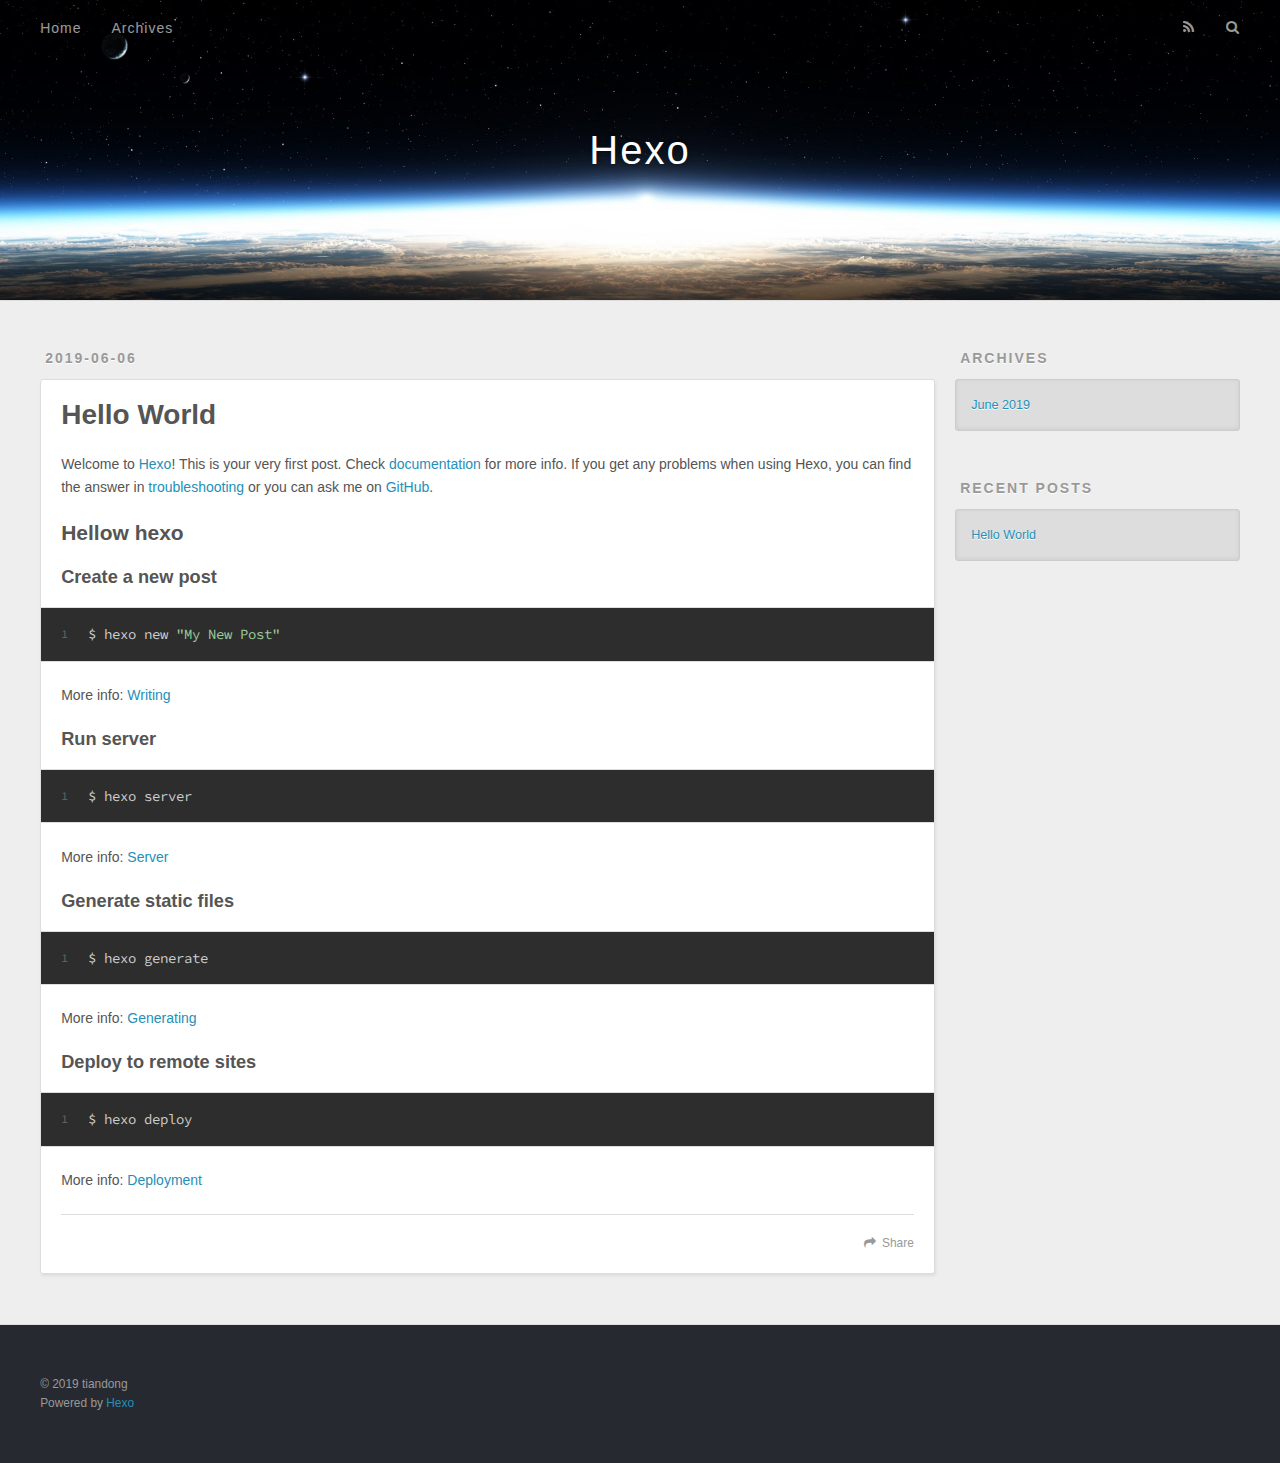
==== index.html @ dce9d704 "Site updated: 2019-06-06 22:19:41" ====
<!DOCTYPE html>
<html>
<head><meta name="generator" content="Hexo 3.8.0">
  <meta charset="utf-8">
  

  
  <title>Hexo</title>
  <meta name="viewport" content="width=device-width, initial-scale=1, maximum-scale=1">
  <meta property="og:type" content="website">
<meta property="og:title" content="Hexo">
<meta property="og:url" content="https://tiandongli.gitub.io/index.html">
<meta property="og:site_name" content="Hexo">
<meta property="og:locale" content="default">
<meta name="twitter:card" content="summary">
<meta name="twitter:title" content="Hexo">
  
    <link rel="alternate" href="/atom.xml" title="Hexo" type="application/atom+xml">
  
  
    <link rel="icon" href="/favicon.png">
  
  
    <link href="//fonts.googleapis.com/css?family=Source+Code+Pro" rel="stylesheet" type="text/css">
  
  <link rel="stylesheet" href="/css/style.css">
</head>
</html>
<body>
  <div id="container">
    <div id="wrap">
      <header id="header">
  <div id="banner"></div>
  <div id="header-outer" class="outer">
    <div id="header-title" class="inner">
      <h1 id="logo-wrap">
        <a href="/" id="logo">Hexo</a>
      </h1>
      
    </div>
    <div id="header-inner" class="inner">
      <nav id="main-nav">
        <a id="main-nav-toggle" class="nav-icon"></a>
        
          <a class="main-nav-link" href="/">Home</a>
        
          <a class="main-nav-link" href="/archives">Archives</a>
        
      </nav>
      <nav id="sub-nav">
        
          <a id="nav-rss-link" class="nav-icon" href="/atom.xml" title="RSS Feed"></a>
        
        <a id="nav-search-btn" class="nav-icon" title="Search"></a>
      </nav>
      <div id="search-form-wrap">
        <form action="//google.com/search" method="get" accept-charset="UTF-8" class="search-form"><input type="search" name="q" class="search-form-input" placeholder="Search"><button type="submit" class="search-form-submit">&#xF002;</button><input type="hidden" name="sitesearch" value="https://tiandongli.gitub.io"></form>
      </div>
    </div>
  </div>
</header>
      <div class="outer">
        <section id="main">
  
    <article id="post-hello-world" class="article article-type-post" itemscope itemprop="blogPost">
  <div class="article-meta">
    <a href="/2019/06/06/hello-world/" class="article-date">
  <time datetime="2019-06-06T13:51:13.384Z" itemprop="datePublished">2019-06-06</time>
</a>
    
  </div>
  <div class="article-inner">
    
    
      <header class="article-header">
        
  
    <h1 itemprop="name">
      <a class="article-title" href="/2019/06/06/hello-world/">Hello World</a>
    </h1>
  

      </header>
    
    <div class="article-entry" itemprop="articleBody">
      
        <p>Welcome to <a href="https://hexo.io/" target="_blank" rel="noopener">Hexo</a>! This is your very first post. Check <a href="https://hexo.io/docs/" target="_blank" rel="noopener">documentation</a> for more info. If you get any problems when using Hexo, you can find the answer in <a href="https://hexo.io/docs/troubleshooting.html" target="_blank" rel="noopener">troubleshooting</a> or you can ask me on <a href="https://github.com/hexojs/hexo/issues" target="_blank" rel="noopener">GitHub</a>.</p>
<h2 id="Hellow-hexo"><a href="#Hellow-hexo" class="headerlink" title="Hellow hexo"></a>Hellow hexo</h2><h3 id="Create-a-new-post"><a href="#Create-a-new-post" class="headerlink" title="Create a new post"></a>Create a new post</h3><figure class="highlight bash"><table><tr><td class="gutter"><pre><span class="line">1</span><br></pre></td><td class="code"><pre><span class="line">$ hexo new <span class="string">"My New Post"</span></span><br></pre></td></tr></table></figure>

<p>More info: <a href="https://hexo.io/docs/writing.html" target="_blank" rel="noopener">Writing</a></p>
<h3 id="Run-server"><a href="#Run-server" class="headerlink" title="Run server"></a>Run server</h3><figure class="highlight bash"><table><tr><td class="gutter"><pre><span class="line">1</span><br></pre></td><td class="code"><pre><span class="line">$ hexo server</span><br></pre></td></tr></table></figure>

<p>More info: <a href="https://hexo.io/docs/server.html" target="_blank" rel="noopener">Server</a></p>
<h3 id="Generate-static-files"><a href="#Generate-static-files" class="headerlink" title="Generate static files"></a>Generate static files</h3><figure class="highlight bash"><table><tr><td class="gutter"><pre><span class="line">1</span><br></pre></td><td class="code"><pre><span class="line">$ hexo generate</span><br></pre></td></tr></table></figure>

<p>More info: <a href="https://hexo.io/docs/generating.html" target="_blank" rel="noopener">Generating</a></p>
<h3 id="Deploy-to-remote-sites"><a href="#Deploy-to-remote-sites" class="headerlink" title="Deploy to remote sites"></a>Deploy to remote sites</h3><figure class="highlight bash"><table><tr><td class="gutter"><pre><span class="line">1</span><br></pre></td><td class="code"><pre><span class="line">$ hexo deploy</span><br></pre></td></tr></table></figure>

<p>More info: <a href="https://hexo.io/docs/deployment.html" target="_blank" rel="noopener">Deployment</a></p>

      
    </div>
    <footer class="article-footer">
      <a data-url="https://tiandongli.gitub.io/2019/06/06/hello-world/" data-id="cjwkq15wk0000v09ovdqvfz5e" class="article-share-link">Share</a>
      
      
    </footer>
  </div>
  
</article>


  


</section>
        
          <aside id="sidebar">
  
    

  
    

  
    
  
    
  <div class="widget-wrap">
    <h3 class="widget-title">Archives</h3>
    <div class="widget">
      <ul class="archive-list"><li class="archive-list-item"><a class="archive-list-link" href="/archives/2019/06/">June 2019</a></li></ul>
    </div>
  </div>


  
    
  <div class="widget-wrap">
    <h3 class="widget-title">Recent Posts</h3>
    <div class="widget">
      <ul>
        
          <li>
            <a href="/2019/06/06/hello-world/">Hello World</a>
          </li>
        
      </ul>
    </div>
  </div>

  
</aside>
        
      </div>
      <footer id="footer">
  
  <div class="outer">
    <div id="footer-info" class="inner">
      &copy; 2019 tiandong<br>
      Powered by <a href="http://hexo.io/" target="_blank">Hexo</a>
    </div>
  </div>
</footer>
    </div>
    <nav id="mobile-nav">
  
    <a href="/" class="mobile-nav-link">Home</a>
  
    <a href="/archives" class="mobile-nav-link">Archives</a>
  
</nav>
    

<script src="//ajax.googleapis.com/ajax/libs/jquery/2.0.3/jquery.min.js"></script>


  <link rel="stylesheet" href="/fancybox/jquery.fancybox.css">
  <script src="/fancybox/jquery.fancybox.pack.js"></script>


<script src="/js/script.js"></script>



  </div>
</body>
</html>
---- css/style.css ----
body {
  width: 100%;
}
body:before,
body:after {
  content: "";
  display: table;
}
body:after {
  clear: both;
}
html,
body,
div,
span,
applet,
object,
iframe,
h1,
h2,
h3,
h4,
h5,
h6,
p,
blockquote,
pre,
a,
abbr,
acronym,
address,
big,
cite,
code,
del,
dfn,
em,
img,
ins,
kbd,
q,
s,
samp,
small,
strike,
strong,
sub,
sup,
tt,
var,
dl,
dt,
dd,
ol,
ul,
li,
fieldset,
form,
label,
legend,
table,
caption,
tbody,
tfoot,
thead,
tr,
th,
td {
  margin: 0;
  padding: 0;
  border: 0;
  outline: 0;
  font-weight: inherit;
  font-style: inherit;
  font-family: inherit;
  font-size: 100%;
  vertical-align: baseline;
}
body {
  line-height: 1;
  color: #000;
  background: #fff;
}
ol,
ul {
  list-style: none;
}
table {
  border-collapse: separate;
  border-spacing: 0;
  vertical-align: middle;
}
caption,
th,
td {
  text-align: left;
  font-weight: normal;
  vertical-align: middle;
}
a img {
  border: none;
}
input,
button {
  margin: 0;
  padding: 0;
}
input::-moz-focus-inner,
button::-moz-focus-inner {
  border: 0;
  padding: 0;
}
@font-face {
  font-family: FontAwesome;
  font-style: normal;
  font-weight: normal;
  src: url("fonts/fontawesome-webfont.eot?v=#4.0.3");
  src: url("fonts/fontawesome-webfont.eot?#iefix&v=#4.0.3") format("embedded-opentype"), url("fonts/fontawesome-webfont.woff?v=#4.0.3") format("woff"), url("fonts/fontawesome-webfont.ttf?v=#4.0.3") format("truetype"), url("fonts/fontawesome-webfont.svg#fontawesomeregular?v=#4.0.3") format("svg");
}
html,
body,
#container {
  height: 100%;
}
body {
  background: #eee;
  font: 14px -apple-system, BlinkMacSystemFont, "Segoe UI", "Roboto", "Oxygen", "Ubuntu", "Cantarell", "Fira Sans", "Droid Sans", "Helvetica Neue", sans-serif;
  -webkit-text-size-adjust: 100%;
}
.outer {
  max-width: 1220px;
  margin: 0 auto;
  padding: 0 20px;
}
.outer:before,
.outer:after {
  content: "";
  display: table;
}
.outer:after {
  clear: both;
}
.inner {
  display: inline;
  float: left;
  width: 98.33333333333333%;
  margin: 0 0.833333333333333%;
}
.left,
.alignleft {
  float: left;
}
.right,
.alignright {
  float: right;
}
.clear {
  clear: both;
}
#container {
  position: relative;
}
.mobile-nav-on {
  overflow: hidden;
}
#wrap {
  height: 100%;
  width: 100%;
  position: absolute;
  top: 0;
  left: 0;
  -webkit-transition: 0.2s ease-out;
  -moz-transition: 0.2s ease-out;
  -ms-transition: 0.2s ease-out;
  transition: 0.2s ease-out;
  z-index: 1;
  background: #eee;
}
.mobile-nav-on #wrap {
  left: 280px;
}
@media screen and (min-width: 768px) {
  #main {
    display: inline;
    float: left;
    width: 73.33333333333333%;
    margin: 0 0.833333333333333%;
  }
}
.article-date,
.article-category-link,
.archive-year,
.widget-title {
  text-decoration: none;
  text-transform: uppercase;
  letter-spacing: 2px;
  color: #999;
  margin-bottom: 1em;
  margin-left: 5px;
  line-height: 1em;
  text-shadow: 0 1px #fff;
  font-weight: bold;
}
.article-inner,
.archive-article-inner {
  background: #fff;
  -webkit-box-shadow: 1px 2px 3px #ddd;
  box-shadow: 1px 2px 3px #ddd;
  border: 1px solid #ddd;
  border-radius: 3px;
}
.article-entry h1,
.widget h1 {
  font-size: 2em;
}
.article-entry h2,
.widget h2 {
  font-size: 1.5em;
}
.article-entry h3,
.widget h3 {
  font-size: 1.3em;
}
.article-entry h4,
.widget h4 {
  font-size: 1.2em;
}
.article-entry h5,
.widget h5 {
  font-size: 1em;
}
.article-entry h6,
.widget h6 {
  font-size: 1em;
  color: #999;
}
.article-entry hr,
.widget hr {
  border: 1px dashed #ddd;
}
.article-entry strong,
.widget strong {
  font-weight: bold;
}
.article-entry em,
.widget em,
.article-entry cite,
.widget cite {
  font-style: italic;
}
.article-entry sup,
.widget sup,
.article-entry sub,
.widget sub {
  font-size: 0.75em;
  line-height: 0;
  position: relative;
  vertical-align: baseline;
}
.article-entry sup,
.widget sup {
  top: -0.5em;
}
.article-entry sub,
.widget sub {
  bottom: -0.2em;
}
.article-entry small,
.widget small {
  font-size: 0.85em;
}
.article-entry acronym,
.widget acronym,
.article-entry abbr,
.widget abbr {
  border-bottom: 1px dotted;
}
.article-entry ul,
.widget ul,
.article-entry ol,
.widget ol,
.article-entry dl,
.widget dl {
  margin: 0 20px;
  line-height: 1.6em;
}
.article-entry ul ul,
.widget ul ul,
.article-entry ol ul,
.widget ol ul,
.article-entry ul ol,
.widget ul ol,
.article-entry ol ol,
.widget ol ol {
  margin-top: 0;
  margin-bottom: 0;
}
.article-entry ul,
.widget ul {
  list-style: disc;
}
.article-entry ol,
.widget ol {
  list-style: decimal;
}
.article-entry dt,
.widget dt {
  font-weight: bold;
}
#header {
  height: 300px;
  position: relative;
  border-bottom: 1px solid #ddd;
}
#header:before,
#header:after {
  content: "";
  position: absolute;
  left: 0;
  right: 0;
  height: 40px;
}
#header:before {
  top: 0;
  background: -webkit-linear-gradient(rgba(0,0,0,0.2), transparent);
  background: -moz-linear-gradient(rgba(0,0,0,0.2), transparent);
  background: -ms-linear-gradient(rgba(0,0,0,0.2), transparent);
  background: linear-gradient(rgba(0,0,0,0.2), transparent);
}
#header:after {
  bottom: 0;
  background: -webkit-linear-gradient(transparent, rgba(0,0,0,0.2));
  background: -moz-linear-gradient(transparent, rgba(0,0,0,0.2));
  background: -ms-linear-gradient(transparent, rgba(0,0,0,0.2));
  background: linear-gradient(transparent, rgba(0,0,0,0.2));
}
#header-outer {
  height: 100%;
  position: relative;
}
#header-inner {
  position: relative;
  overflow: hidden;
}
#banner {
  position: absolute;
  top: 0;
  left: 0;
  width: 100%;
  height: 100%;
  background: url("images/banner.jpg") center #000;
  -webkit-background-size: cover;
  -moz-background-size: cover;
  background-size: cover;
  z-index: -1;
}
#header-title {
  text-align: center;
  height: 40px;
  position: absolute;
  top: 50%;
  left: 0;
  margin-top: -20px;
}
#logo,
#subtitle {
  text-decoration: none;
  color: #fff;
  font-weight: 300;
  text-shadow: 0 1px 4px rgba(0,0,0,0.3);
}
#logo {
  font-size: 40px;
  line-height: 40px;
  letter-spacing: 2px;
}
#subtitle {
  font-size: 16px;
  line-height: 16px;
  letter-spacing: 1px;
}
#subtitle-wrap {
  margin-top: 16px;
}
#main-nav {
  float: left;
  margin-left: -15px;
}
.nav-icon,
.main-nav-link {
  float: left;
  color: #fff;
  opacity: 0.6;
  text-decoration: none;
  text-shadow: 0 1px rgba(0,0,0,0.2);
  -webkit-transition: opacity 0.2s;
  -moz-transition: opacity 0.2s;
  -ms-transition: opacity 0.2s;
  transition: opacity 0.2s;
  display: block;
  padding: 20px 15px;
}
.nav-icon:hover,
.main-nav-link:hover {
  opacity: 1;
}
.nav-icon {
  font-family: FontAwesome;
  text-align: center;
  font-size: 14px;
  width: 14px;
  height: 14px;
  padding: 20px 15px;
  position: relative;
  cursor: pointer;
}
.main-nav-link {
  font-weight: 300;
  letter-spacing: 1px;
}
@media screen and (max-width: 479px) {
  .main-nav-link {
    display: none;
  }
}
#main-nav-toggle {
  display: none;
}
#main-nav-toggle:before {
  content: "\f0c9";
}
@media screen and (max-width: 479px) {
  #main-nav-toggle {
    display: block;
  }
}
#sub-nav {
  float: right;
  margin-right: -15px;
}
#nav-rss-link:before {
  content: "\f09e";
}
#nav-search-btn:before {
  content: "\f002";
}
#search-form-wrap {
  position: absolute;
  top: 15px;
  width: 150px;
  height: 30px;
  right: -150px;
  opacity: 0;
  -webkit-transition: 0.2s ease-out;
  -moz-transition: 0.2s ease-out;
  -ms-transition: 0.2s ease-out;
  transition: 0.2s ease-out;
}
#search-form-wrap.on {
  opacity: 1;
  right: 0;
}
@media screen and (max-width: 479px) {
  #search-form-wrap {
    width: 100%;
    right: -100%;
  }
}
.search-form {
  position: absolute;
  top: 0;
  left: 0;
  right: 0;
  background: #fff;
  padding: 5px 15px;
  border-radius: 15px;
  -webkit-box-shadow: 0 0 10px rgba(0,0,0,0.3);
  box-shadow: 0 0 10px rgba(0,0,0,0.3);
}
.search-form-input {
  border: none;
  background: none;
  color: #555;
  width: 100%;
  font: 13px -apple-system, BlinkMacSystemFont, "Segoe UI", "Roboto", "Oxygen", "Ubuntu", "Cantarell", "Fira Sans", "Droid Sans", "Helvetica Neue", sans-serif;
  outline: none;
}
.search-form-input::-webkit-search-results-decoration,
.search-form-input::-webkit-search-cancel-button {
  -webkit-appearance: none;
}
.search-form-submit {
  position: absolute;
  top: 50%;
  right: 10px;
  margin-top: -7px;
  font: 13px FontAwesome;
  border: none;
  background: none;
  color: #bbb;
  cursor: pointer;
}
.search-form-submit:hover,
.search-form-submit:focus {
  color: #777;
}
.article {
  margin: 50px 0;
}
.article-inner {
  overflow: hidden;
}
.article-meta:before,
.article-meta:after {
  content: "";
  display: table;
}
.article-meta:after {
  clear: both;
}
.article-date {
  float: left;
}
.article-category {
  float: left;
  line-height: 1em;
  color: #ccc;
  text-shadow: 0 1px #fff;
  margin-left: 8px;
}
.article-category:before {
  content: "\2022";
}
.article-category-link {
  margin: 0 12px 1em;
}
.article-header {
  padding: 20px 20px 0;
}
.article-title {
  text-decoration: none;
  font-size: 2em;
  font-weight: bold;
  color: #555;
  line-height: 1.1em;
  -webkit-transition: color 0.2s;
  -moz-transition: color 0.2s;
  -ms-transition: color 0.2s;
  transition: color 0.2s;
}
a.article-title:hover {
  color: #258fb8;
}
.article-entry {
  color: #555;
  padding: 0 20px;
}
.article-entry:before,
.article-entry:after {
  content: "";
  display: table;
}
.article-entry:after {
  clear: both;
}
.article-entry p,
.article-entry table {
  line-height: 1.6em;
  margin: 1.6em 0;
}
.article-entry h1,
.article-entry h2,
.article-entry h3,
.article-entry h4,
.article-entry h5,
.article-entry h6 {
  font-weight: bold;
}
.article-entry h1,
.article-entry h2,
.article-entry h3,
.article-entry h4,
.article-entry h5,
.article-entry h6 {
  line-height: 1.1em;
  margin: 1.1em 0;
}
.article-entry a {
  color: #258fb8;
  text-decoration: none;
}
.article-entry a:hover {
  text-decoration: underline;
}
.article-entry ul,
.article-entry ol,
.article-entry dl {
  margin-top: 1.6em;
  margin-bottom: 1.6em;
}
.article-entry img,
.article-entry video {
  max-width: 100%;
  height: auto;
  display: block;
  margin: auto;
}
.article-entry iframe {
  border: none;
}
.article-entry table {
  width: 100%;
  border-collapse: collapse;
  border-spacing: 0;
}
.article-entry th {
  font-weight: bold;
  border-bottom: 3px solid #ddd;
  padding-bottom: 0.5em;
}
.article-entry td {
  border-bottom: 1px solid #ddd;
  padding: 10px 0;
}
.article-entry blockquote {
  font-family: Georgia, "Times New Roman", serif;
  font-size: 1.4em;
  margin: 1.6em 20px;
  text-align: center;
}
.article-entry blockquote footer {
  font-size: 14px;
  margin: 1.6em 0;
  font-family: -apple-system, BlinkMacSystemFont, "Segoe UI", "Roboto", "Oxygen", "Ubuntu", "Cantarell", "Fira Sans", "Droid Sans", "Helvetica Neue", sans-serif;
}
.article-entry blockquote footer cite:before {
  content: "—";
  padding: 0 0.5em;
}
.article-entry .pullquote {
  text-align: left;
  width: 45%;
  margin: 0;
}
.article-entry .pullquote.left {
  margin-left: 0.5em;
  margin-right: 1em;
}
.article-entry .pullquote.right {
  margin-right: 0.5em;
  margin-left: 1em;
}
.article-entry .caption {
  color: #999;
  display: block;
  font-size: 0.9em;
  margin-top: 0.5em;
  position: relative;
  text-align: center;
}
.article-entry .video-container {
  position: relative;
  padding-top: 56.25%;
  height: 0;
  overflow: hidden;
}
.article-entry .video-container iframe,
.article-entry .video-container object,
.article-entry .video-container embed {
  position: absolute;
  top: 0;
  left: 0;
  width: 100%;
  height: 100%;
  margin-top: 0;
}
.article-more-link a {
  display: inline-block;
  line-height: 1em;
  padding: 6px 15px;
  border-radius: 15px;
  background: #eee;
  color: #999;
  text-shadow: 0 1px #fff;
  text-decoration: none;
}
.article-more-link a:hover {
  background: #258fb8;
  color: #fff;
  text-decoration: none;
  text-shadow: 0 1px #1e7293;
}
.article-footer {
  font-size: 0.85em;
  line-height: 1.6em;
  border-top: 1px solid #ddd;
  padding-top: 1.6em;
  margin: 0 20px 20px;
}
.article-footer:before,
.article-footer:after {
  content: "";
  display: table;
}
.article-footer:after {
  clear: both;
}
.article-footer a {
  color: #999;
  text-decoration: none;
}
.article-footer a:hover {
  color: #555;
}
.article-tag-list-item {
  float: left;
  margin-right: 10px;
}
.article-tag-list-link:before {
  content: "#";
}
.article-comment-link {
  float: right;
}
.article-comment-link:before {
  content: "\f075";
  font-family: FontAwesome;
  padding-right: 8px;
}
.article-share-link {
  cursor: pointer;
  float: right;
  margin-left: 20px;
}
.article-share-link:before {
  content: "\f064";
  font-family: FontAwesome;
  padding-right: 6px;
}
#article-nav {
  position: relative;
}
#article-nav:before,
#article-nav:after {
  content: "";
  display: table;
}
#article-nav:after {
  clear: both;
}
@media screen and (min-width: 768px) {
  #article-nav {
    margin: 50px 0;
  }
  #article-nav:before {
    width: 8px;
    height: 8px;
    position: absolute;
    top: 50%;
    left: 50%;
    margin-top: -4px;
    margin-left: -4px;
    content: "";
    border-radius: 50%;
    background: #ddd;
    -webkit-box-shadow: 0 1px 2px #fff;
    box-shadow: 0 1px 2px #fff;
  }
}
.article-nav-link-wrap {
  text-decoration: none;
  text-shadow: 0 1px #fff;
  color: #999;
  -webkit-box-sizing: border-box;
  -moz-box-sizing: border-box;
  box-sizing: border-box;
  margin-top: 50px;
  text-align: center;
  display: block;
}
.article-nav-link-wrap:hover {
  color: #555;
}
@media screen and (min-width: 768px) {
  .article-nav-link-wrap {
    width: 50%;
    margin-top: 0;
  }
}
@media screen and (min-width: 768px) {
  #article-nav-newer {
    float: left;
    text-align: right;
    padding-right: 20px;
  }
}
@media screen and (min-width: 768px) {
  #article-nav-older {
    float: right;
    text-align: left;
    padding-left: 20px;
  }
}
.article-nav-caption {
  text-transform: uppercase;
  letter-spacing: 2px;
  color: #ddd;
  line-height: 1em;
  font-weight: bold;
}
#article-nav-newer .article-nav-caption {
  margin-right: -2px;
}
.article-nav-title {
  font-size: 0.85em;
  line-height: 1.6em;
  margin-top: 0.5em;
}
.article-share-box {
  position: absolute;
  display: none;
  background: #fff;
  -webkit-box-shadow: 1px 2px 10px rgba(0,0,0,0.2);
  box-shadow: 1px 2px 10px rgba(0,0,0,0.2);
  border-radius: 3px;
  margin-left: -145px;
  overflow: hidden;
  z-index: 1;
}
.article-share-box.on {
  display: block;
}
.article-share-input {
  width: 100%;
  background: none;
  -webkit-box-sizing: border-box;
  -moz-box-sizing: border-box;
  box-sizing: border-box;
  font: 14px -apple-system, BlinkMacSystemFont, "Segoe UI", "Roboto", "Oxygen", "Ubuntu", "Cantarell", "Fira Sans", "Droid Sans", "Helvetica Neue", sans-serif;
  padding: 0 15px;
  color: #555;
  outline: none;
  border: 1px solid #ddd;
  border-radius: 3px 3px 0 0;
  height: 36px;
  line-height: 36px;
}
.article-share-links {
  background: #eee;
}
.article-share-links:before,
.article-share-links:after {
  content: "";
  display: table;
}
.article-share-links:after {
  clear: both;
}
.article-share-twitter,
.article-share-facebook,
.article-share-pinterest,
.article-share-google {
  width: 50px;
  height: 36px;
  display: block;
  float: left;
  position: relative;
  color: #999;
  text-shadow: 0 1px #fff;
}
.article-share-twitter:before,
.article-share-facebook:before,
.article-share-pinterest:before,
.article-share-google:before {
  font-size: 20px;
  font-family: FontAwesome;
  width: 20px;
  height: 20px;
  position: absolute;
  top: 50%;
  left: 50%;
  margin-top: -10px;
  margin-left: -10px;
  text-align: center;
}
.article-share-twitter:hover,
.article-share-facebook:hover,
.article-share-pinterest:hover,
.article-share-google:hover {
  color: #fff;
}
.article-share-twitter:before {
  content: "\f099";
}
.article-share-twitter:hover {
  background: #00aced;
  text-shadow: 0 1px #008abe;
}
.article-share-facebook:before {
  content: "\f09a";
}
.article-share-facebook:hover {
  background: #3b5998;
  text-shadow: 0 1px #2f477a;
}
.article-share-pinterest:before {
  content: "\f0d2";
}
.article-share-pinterest:hover {
  background: #cb2027;
  text-shadow: 0 1px #a21a1f;
}
.article-share-google:before {
  content: "\f0d5";
}
.article-share-google:hover {
  background: #dd4b39;
  text-shadow: 0 1px #be3221;
}
.article-gallery {
  background: #000;
  position: relative;
}
.article-gallery-photos {
  position: relative;
  overflow: hidden;
}
.article-gallery-img {
  display: none;
  max-width: 100%;
}
.article-gallery-img:first-child {
  display: block;
}
.article-gallery-img.loaded {
  position: absolute;
  display: block;
}
.article-gallery-img img {
  display: block;
  max-width: 100%;
  margin: 0 auto;
}
#comments {
  background: #fff;
  -webkit-box-shadow: 1px 2px 3px #ddd;
  box-shadow: 1px 2px 3px #ddd;
  padding: 20px;
  border: 1px solid #ddd;
  border-radius: 3px;
  margin: 50px 0;
}
#comments a {
  color: #258fb8;
}
.archives-wrap {
  margin: 50px 0;
}
.archives:before,
.archives:after {
  content: "";
  display: table;
}
.archives:after {
  clear: both;
}
.archive-year-wrap {
  margin-bottom: 1em;
}
.archives {
  -webkit-column-gap: 10px;
  -moz-column-gap: 10px;
  column-gap: 10px;
}
@media screen and (min-width: 480px) and (max-width: 767px) {
  .archives {
    -webkit-column-count: 2;
    -moz-column-count: 2;
    column-count: 2;
  }
}
@media screen and (min-width: 768px) {
  .archives {
    -webkit-column-count: 3;
    -moz-column-count: 3;
    column-count: 3;
  }
}
.archive-article {
  -webkit-column-break-inside: avoid;
  page-break-inside: avoid;
  overflow: hidden;
  break-inside: avoid-column;
}
.archive-article-inner {
  padding: 10px;
  margin-bottom: 15px;
}
.archive-article-title {
  text-decoration: none;
  font-weight: bold;
  color: #555;
  -webkit-transition: color 0.2s;
  -moz-transition: color 0.2s;
  -ms-transition: color 0.2s;
  transition: color 0.2s;
  line-height: 1.6em;
}
.archive-article-title:hover {
  color: #258fb8;
}
.archive-article-footer {
  margin-top: 1em;
}
.archive-article-date {
  color: #999;
  text-decoration: none;
  font-size: 0.85em;
  line-height: 1em;
  margin-bottom: 0.5em;
  display: block;
}
#page-nav {
  margin: 50px auto;
  background: #fff;
  -webkit-box-shadow: 1px 2px 3px #ddd;
  box-shadow: 1px 2px 3px #ddd;
  border: 1px solid #ddd;
  border-radius: 3px;
  text-align: center;
  color: #999;
  overflow: hidden;
}
#page-nav:before,
#page-nav:after {
  content: "";
  display: table;
}
#page-nav:after {
  clear: both;
}
#page-nav a,
#page-nav span {
  padding: 10px 20px;
  line-height: 1;
  height: 2ex;
}
#page-nav a {
  color: #999;
  text-decoration: none;
}
#page-nav a:hover {
  background: #999;
  color: #fff;
}
#page-nav .prev {
  float: left;
}
#page-nav .next {
  float: right;
}
#page-nav .page-number {
  display: inline-block;
}
@media screen and (max-width: 479px) {
  #page-nav .page-number {
    display: none;
  }
}
#page-nav .current {
  color: #555;
  font-weight: bold;
}
#page-nav .space {
  color: #ddd;
}
#footer {
  background: #262a30;
  padding: 50px 0;
  border-top: 1px solid #ddd;
  color: #999;
}
#footer a {
  color: #258fb8;
  text-decoration: none;
}
#footer a:hover {
  text-decoration: underline;
}
#footer-info {
  line-height: 1.6em;
  font-size: 0.85em;
}
.article-entry pre,
.article-entry .highlight {
  background: #2d2d2d;
  margin: 0 -20px;
  padding: 15px 20px;
  border-style: solid;
  border-color: #ddd;
  border-width: 1px 0;
  overflow: auto;
  color: #ccc;
  line-height: 22.400000000000002px;
}
.article-entry .highlight .gutter pre,
.article-entry .gist .gist-file .gist-data .line-numbers {
  color: #666;
  font-size: 0.85em;
}
.article-entry pre,
.article-entry code {
  font-family: "Source Code Pro", Consolas, Monaco, Menlo, Consolas, monospace;
}
.article-entry code {
  background: #eee;
  text-shadow: 0 1px #fff;
  padding: 0 0.3em;
}
.article-entry pre code {
  background: none;
  text-shadow: none;
  padding: 0;
}
.article-entry .highlight pre {
  border: none;
  margin: 0;
  padding: 0;
}
.article-entry .highlight table {
  margin: 0;
  width: auto;
}
.article-entry .highlight td {
  border: none;
  padding: 0;
}
.article-entry .highlight figcaption {
  font-size: 0.85em;
  color: #999;
  line-height: 1em;
  margin-bottom: 1em;
}
.article-entry .highlight figcaption:before,
.article-entry .highlight figcaption:after {
  content: "";
  display: table;
}
.article-entry .highlight figcaption:after {
  clear: both;
}
.article-entry .highlight figcaption a {
  float: right;
}
.article-entry .highlight .gutter pre {
  text-align: right;
  padding-right: 20px;
}
.article-entry .highlight .line {
  height: 22.400000000000002px;
}
.article-entry .highlight .line.marked {
  background: #515151;
}
.article-entry .gist {
  margin: 0 -20px;
  border-style: solid;
  border-color: #ddd;
  border-width: 1px 0;
  background: #2d2d2d;
  padding: 15px 20px 15px 0;
}
.article-entry .gist .gist-file {
  border: none;
  font-family: "Source Code Pro", Consolas, Monaco, Menlo, Consolas, monospace;
  margin: 0;
}
.article-entry .gist .gist-file .gist-data {
  background: none;
  border: none;
}
.article-entry .gist .gist-file .gist-data .line-numbers {
  background: none;
  border: none;
  padding: 0 20px 0 0;
}
.article-entry .gist .gist-file .gist-data .line-data {
  padding: 0 !important;
}
.article-entry .gist .gist-file .highlight {
  margin: 0;
  padding: 0;
  border: none;
}
.article-entry .gist .gist-file .gist-meta {
  background: #2d2d2d;
  color: #999;
  font: 0.85em -apple-system, BlinkMacSystemFont, "Segoe UI", "Roboto", "Oxygen", "Ubuntu", "Cantarell", "Fira Sans", "Droid Sans", "Helvetica Neue", sans-serif;
  text-shadow: 0 0;
  padding: 0;
  margin-top: 1em;
  margin-left: 20px;
}
.article-entry .gist .gist-file .gist-meta a {
  color: #258fb8;
  font-weight: normal;
}
.article-entry .gist .gist-file .gist-meta a:hover {
  text-decoration: underline;
}
pre .comment,
pre .title {
  color: #999;
}
pre .variable,
pre .attribute,
pre .tag,
pre .regexp,
pre .ruby .constant,
pre .xml .tag .title,
pre .xml .pi,
pre .xml .doctype,
pre .html .doctype,
pre .css .id,
pre .css .class,
pre .css .pseudo {
  color: #f2777a;
}
pre .number,
pre .preprocessor,
pre .built_in,
pre .literal,
pre .params,
pre .constant {
  color: #f99157;
}
pre .class,
pre .ruby .class .title,
pre .css .rules .attribute {
  color: #9c9;
}
pre .string,
pre .value,
pre .inheritance,
pre .header,
pre .ruby .symbol,
pre .xml .cdata {
  color: #9c9;
}
pre .css .hexcolor {
  color: #6cc;
}
pre .function,
pre .python .decorator,
pre .python .title,
pre .ruby .function .title,
pre .ruby .title .keyword,
pre .perl .sub,
pre .javascript .title,
pre .coffeescript .title {
  color: #69c;
}
pre .keyword,
pre .javascript .function {
  color: #c9c;
}
@media screen and (max-width: 479px) {
  #mobile-nav {
    position: absolute;
    top: 0;
    left: 0;
    width: 280px;
    height: 100%;
    background: #191919;
    border-right: 1px solid #fff;
  }
}
@media screen and (max-width: 479px) {
  .mobile-nav-link {
    display: block;
    color: #999;
    text-decoration: none;
    padding: 15px 20px;
    font-weight: bold;
  }
  .mobile-nav-link:hover {
    color: #fff;
  }
}
@media screen and (min-width: 768px) {
  #sidebar {
    display: inline;
    float: left;
    width: 23.333333333333332%;
    margin: 0 0.833333333333333%;
  }
}
.widget-wrap {
  margin: 50px 0;
}
.widget {
  color: #777;
  text-shadow: 0 1px #fff;
  background: #ddd;
  -webkit-box-shadow: 0 -1px 4px #ccc inset;
  box-shadow: 0 -1px 4px #ccc inset;
  border: 1px solid #ccc;
  padding: 15px;
  border-radius: 3px;
}
.widget a {
  color: #258fb8;
  text-decoration: none;
}
.widget a:hover {
  text-decoration: underline;
}
.widget ul ul,
.widget ol ul,
.widget dl ul,
.widget ul ol,
.widget ol ol,
.widget dl ol,
.widget ul dl,
.widget ol dl,
.widget dl dl {
  margin-left: 15px;
  list-style: disc;
}
.widget {
  line-height: 1.6em;
  word-wrap: break-word;
  font-size: 0.9em;
}
.widget ul,
.widget ol {
  list-style: none;
  margin: 0;
}
.widget ul ul,
.widget ol ul,
.widget ul ol,
.widget ol ol {
  margin: 0 20px;
}
.widget ul ul,
.widget ol ul {
  list-style: disc;
}
.widget ul ol,
.widget ol ol {
  list-style: decimal;
}
.category-list-count,
.tag-list-count,
.archive-list-count {
  padding-left: 5px;
  color: #999;
  font-size: 0.85em;
}
.category-list-count:before,
.tag-list-count:before,
.archive-list-count:before {
  content: "(";
}
.category-list-count:after,
.tag-list-count:after,
.archive-list-count:after {
  content: ")";
}
.tagcloud a {
  margin-right: 5px;
  display: inline-block;
}
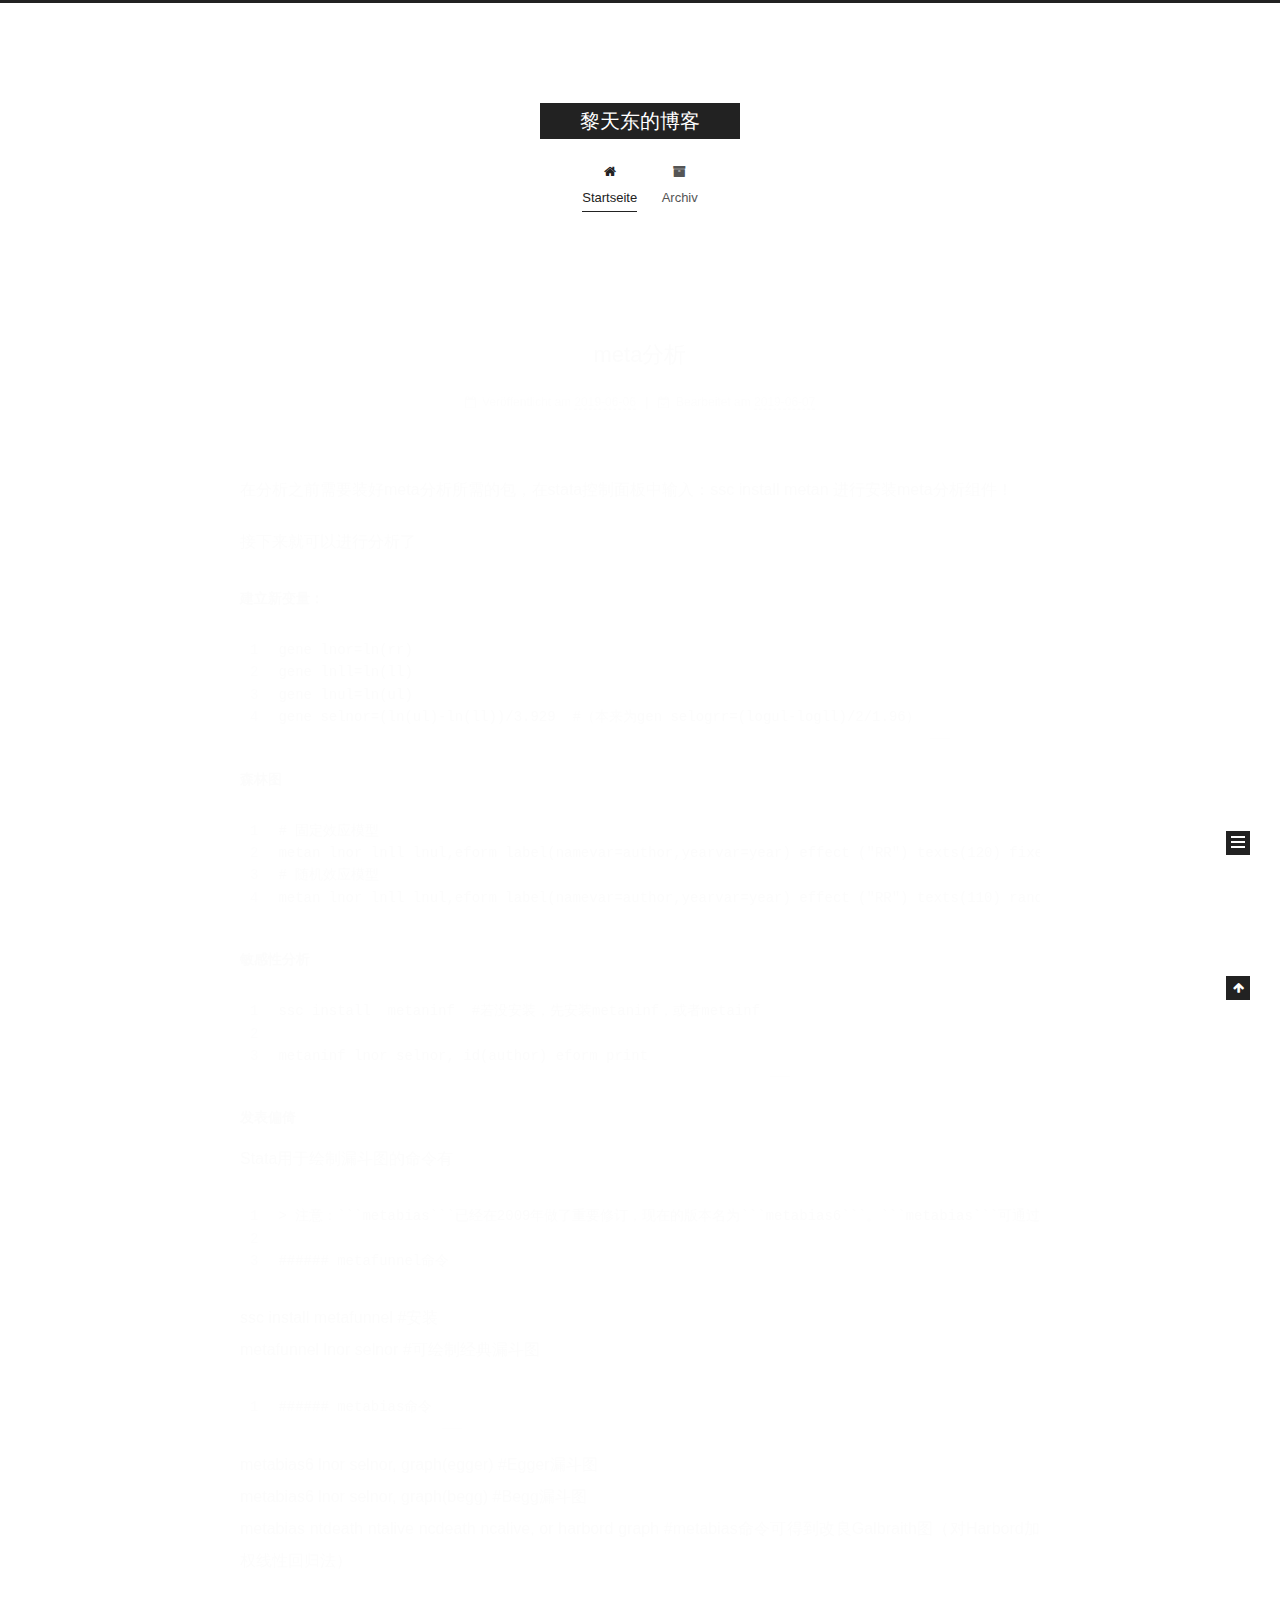
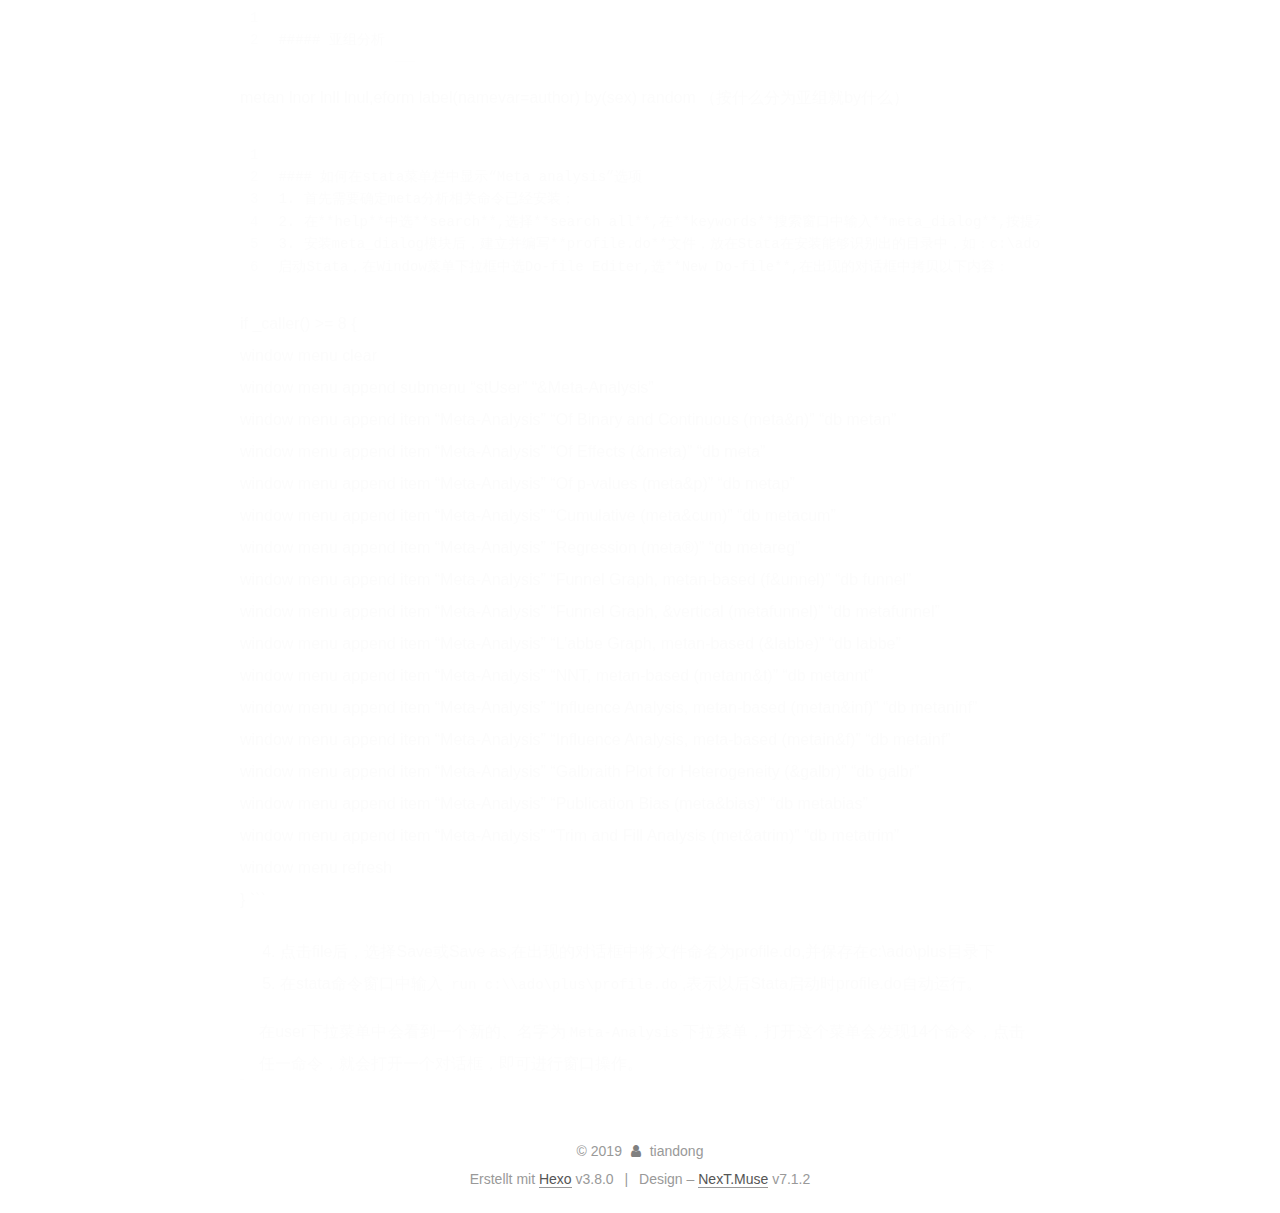
==== commit 16e36e35: "Site updated: 2019-06-07 12:57:07" ====
--- a/index.html
+++ b/index.html
@@ -1,188 +1,707 @@
 <!DOCTYPE html>
-<html>
+
+
+
+
+
+
+
+
+
+
+
+
+  
+
+
+<html class="theme-next muse use-motion" lang="zh-Hans">
 <head><meta name="generator" content="Hexo 3.8.0">
-  <meta charset="utf-8">
-  
-
-  
-  <title>Hexo</title>
-  <meta name="viewport" content="width=device-width, initial-scale=1, maximum-scale=1">
+  <meta charset="UTF-8">
+<meta http-equiv="X-UA-Compatible" content="IE=edge">
+<meta name="viewport" content="width=device-width, initial-scale=1, maximum-scale=2">
+<meta name="theme-color" content="#222">
+
+
+
+
+
+
+
+
+
+
+
+
+
+
+
+
+
+
+
+
+
+
+
+
+<link rel="stylesheet" href="/lib/font-awesome/css/font-awesome.min.css?v=4.6.2">
+
+<link rel="stylesheet" href="/css/main.css?v=7.1.2">
+
+
+  <link rel="apple-touch-icon" sizes="180x180" href="/images/apple-touch-icon-next.png?v=7.1.2">
+
+
+  <link rel="icon" type="image/png" sizes="32x32" href="/images/favicon-32x32-next.png?v=7.1.2">
+
+
+  <link rel="icon" type="image/png" sizes="16x16" href="/images/favicon-16x16-next.png?v=7.1.2">
+
+
+  <link rel="mask-icon" href="/images/logo.svg?v=7.1.2" color="#222">
+
+
+
+
+
+
+
+<script id="hexo.configurations">
+  var NexT = window.NexT || {};
+  var CONFIG = {
+    root: '/',
+    scheme: 'Muse',
+    version: '7.1.2',
+    sidebar: {"position":"left","display":"post","offset":12,"onmobile":false,"dimmer":false},
+    back2top: true,
+    back2top_sidebar: false,
+    fancybox: false,
+    fastclick: false,
+    lazyload: false,
+    tabs: true,
+    motion: {"enable":true,"async":false,"transition":{"post_block":"fadeIn","post_header":"slideDownIn","post_body":"slideDownIn","coll_header":"slideLeftIn","sidebar":"slideUpIn"}},
+    algolia: {
+      applicationID: '',
+      apiKey: '',
+      indexName: '',
+      hits: {"per_page":10},
+      labels: {"input_placeholder":"Search for Posts","hits_empty":"We didn't find any results for the search: ${query}","hits_stats":"${hits} results found in ${time} ms"}
+    }
+  };
+</script>
+
+
+  
+
+
+
+
   <meta property="og:type" content="website">
-<meta property="og:title" content="Hexo">
+<meta property="og:title" content="黎天东的博客">
 <meta property="og:url" content="https://tiandongli.gitub.io/index.html">
-<meta property="og:site_name" content="Hexo">
-<meta property="og:locale" content="default">
+<meta property="og:site_name" content="黎天东的博客">
+<meta property="og:locale" content="zh-Hans">
 <meta name="twitter:card" content="summary">
-<meta name="twitter:title" content="Hexo">
-  
-    <link rel="alternate" href="/atom.xml" title="Hexo" type="application/atom+xml">
-  
-  
-    <link rel="icon" href="/favicon.png">
-  
-  
-    <link href="//fonts.googleapis.com/css?family=Source+Code+Pro" rel="stylesheet" type="text/css">
-  
-  <link rel="stylesheet" href="/css/style.css">
+<meta name="twitter:title" content="黎天东的博客">
+
+
+
+
+
+  
+  
+  <link rel="canonical" href="https://tiandongli.gitub.io/">
+
+
+
+<script id="page.configurations">
+  CONFIG.page = {
+    sidebar: "",
+  };
+</script>
+
+  <title>黎天东的博客</title>
+  
+
+
+
+
+
+
+
+
+
+
+
+
+  <noscript>
+  <style>
+  .use-motion .motion-element,
+  .use-motion .brand,
+  .use-motion .menu-item,
+  .sidebar-inner,
+  .use-motion .post-block,
+  .use-motion .pagination,
+  .use-motion .comments,
+  .use-motion .post-header,
+  .use-motion .post-body,
+  .use-motion .collection-title { opacity: initial; }
+
+  .use-motion .logo,
+  .use-motion .site-title,
+  .use-motion .site-subtitle {
+    opacity: initial;
+    top: initial;
+  }
+
+  .use-motion .logo-line-before i { left: initial; }
+  .use-motion .logo-line-after i { right: initial; }
+  </style>
+</noscript>
+
 </head>
-</html>
-<body>
-  <div id="container">
-    <div id="wrap">
-      <header id="header">
-  <div id="banner"></div>
-  <div id="header-outer" class="outer">
-    <div id="header-title" class="inner">
-      <h1 id="logo-wrap">
-        <a href="/" id="logo">Hexo</a>
-      </h1>
-      
+
+<body itemscope itemtype="http://schema.org/WebPage" lang="zh-Hans">
+
+  
+  
+    
+  
+
+  <div class="container sidebar-position-left 
+  page-home">
+    <div class="headband"></div>
+
+    <header id="header" class="header" itemscope itemtype="http://schema.org/WPHeader">
+      <div class="header-inner"><div class="site-brand-wrapper">
+  <div class="site-meta">
+    
+
+    <div class="custom-logo-site-title">
+      <a href="/" class="brand" rel="start">
+        <span class="logo-line-before"><i></i></span>
+        <span class="site-title">黎天东的博客</span>
+        <span class="logo-line-after"><i></i></span>
+      </a>
     </div>
-    <div id="header-inner" class="inner">
-      <nav id="main-nav">
-        <a id="main-nav-toggle" class="nav-icon"></a>
-        
-          <a class="main-nav-link" href="/">Home</a>
-        
-          <a class="main-nav-link" href="/archives">Archives</a>
-        
-      </nav>
-      <nav id="sub-nav">
-        
-          <a id="nav-rss-link" class="nav-icon" href="/atom.xml" title="RSS Feed"></a>
-        
-        <a id="nav-search-btn" class="nav-icon" title="Search"></a>
-      </nav>
-      <div id="search-form-wrap">
-        <form action="//google.com/search" method="get" accept-charset="UTF-8" class="search-form"><input type="search" name="q" class="search-form-input" placeholder="Search"><button type="submit" class="search-form-submit">&#xF002;</button><input type="hidden" name="sitesearch" value="https://tiandongli.gitub.io"></form>
-      </div>
+    
+    
+  </div>
+
+  <div class="site-nav-toggle">
+    <button aria-label="Navigationsleiste an/ausschalten">
+      <span class="btn-bar"></span>
+      <span class="btn-bar"></span>
+      <span class="btn-bar"></span>
+    </button>
+  </div>
+</div>
+
+
+
+<nav class="site-nav">
+  
+    <ul id="menu" class="menu">
+      
+        
+        
+        
+          
+          <li class="menu-item menu-item-home menu-item-active">
+
+    
+    
+    
+      
+    
+
+    
+
+    <a href="/" rel="section"><i class="menu-item-icon fa fa-fw fa-home"></i> <br>Startseite</a>
+
+  </li>
+        
+        
+        
+          
+          <li class="menu-item menu-item-archives">
+
+    
+    
+    
+      
+    
+
+    
+
+    <a href="/archives/" rel="section"><i class="menu-item-icon fa fa-fw fa-archive"></i> <br>Archiv</a>
+
+  </li>
+
+      
+      
+    </ul>
+  
+
+  
+    
+
+  
+
+  
+</nav>
+
+
+
+  
+
+
+
+</div>
+    </header>
+
+    
+
+
+    <main id="main" class="main">
+      <div class="main-inner">
+        <div class="content-wrap">
+          
+          <div id="content" class="content">
+            
+  <section id="posts" class="posts-expand">
+    
+      
+
+  
+
+  
+  
+  
+
+  
+
+  <article class="post post-type-normal" itemscope itemtype="http://schema.org/Article">
+  
+  
+  
+  <div class="post-block">
+    <link itemprop="mainEntityOfPage" href="https://tiandongli.gitub.io/2019/06/06/hello-world/">
+
+    <span hidden itemprop="author" itemscope itemtype="http://schema.org/Person">
+      <meta itemprop="name" content="tiandong">
+      <meta itemprop="description" content>
+      <meta itemprop="image" content="/images/avatar.gif">
+    </span>
+
+    <span hidden itemprop="publisher" itemscope itemtype="http://schema.org/Organization">
+      <meta itemprop="name" content="黎天东的博客">
+    </span>
+
+    
+      <header class="post-header">
+
+        
+        
+          <h1 class="post-title" itemprop="name headline">
+                
+                
+                <a href="/2019/06/06/hello-world/" class="post-title-link" itemprop="url">meta分析</a>
+              
+            
+          </h1>
+        
+
+        <div class="post-meta">
+          <span class="post-time">
+
+            
+            
+            
+
+            
+              <span class="post-meta-item-icon">
+                <i class="fa fa-calendar-o"></i>
+              </span>
+              
+                <span class="post-meta-item-text">Veröffentlicht am</span>
+              
+
+              
+                
+              
+
+              <time title="Erstellt: 2019-06-06 21:51:13" itemprop="dateCreated datePublished" datetime="2019-06-06T21:51:13+08:00">2019-06-06</time>
+            
+
+            
+              
+
+              
+                
+                <span class="post-meta-divider">|</span>
+                
+
+                <span class="post-meta-item-icon">
+                  <i class="fa fa-calendar-check-o"></i>
+                </span>
+                
+                  <span class="post-meta-item-text">Bearbeitet am</span>
+                
+                <time title="Geändert am: 2019-06-07 12:27:54" itemprop="dateModified" datetime="2019-06-07T12:27:54+08:00">2019-06-07</time>
+              
+            
+          </span>
+
+          
+
+          
+            
+            
+          
+
+          
+          
+
+          
+
+          
+
+          
+
+        </div>
+      </header>
+    
+
+    
+    
+    
+    <div class="post-body" itemprop="articleBody">
+
+      
+      
+
+      
+        
+          
+            <p>在分析之前需要装好meta分析所需的包，在stata控制面板中输入：ssc install metan 进行安装meta分析组件！</p>
+<p>接下来就可以进行分析了</p>
+<h5 id="建立新变量："><a href="#建立新变量：" class="headerlink" title="建立新变量："></a>建立新变量：</h5><figure class="highlight plain"><table><tr><td class="gutter"><pre><span class="line">1</span><br><span class="line">2</span><br><span class="line">3</span><br><span class="line">4</span><br></pre></td><td class="code"><pre><span class="line">gene lnor=ln(rr)</span><br><span class="line">gene lnll=ln(ll)</span><br><span class="line">gene lnul=ln(ul)</span><br><span class="line">gene selnor=(ln(ul)-ln(ll))/3.929  #（本来为gen selogrr=(logul-logll)/2/1.96）</span><br></pre></td></tr></table></figure>
+
+<h5 id="森林图"><a href="#森林图" class="headerlink" title="森林图"></a>森林图</h5><figure class="highlight plain"><table><tr><td class="gutter"><pre><span class="line">1</span><br><span class="line">2</span><br><span class="line">3</span><br><span class="line">4</span><br></pre></td><td class="code"><pre><span class="line"># 固定效应模型</span><br><span class="line">metan lnor lnll lnul,eform label(namevar=author,yearvar=year) effect (&quot;RR&quot;) texts(120) fixed</span><br><span class="line"># 随机效应模型</span><br><span class="line">metan lnor lnll lnul,eform label(namevar=author,yearvar=year) effect (&quot;RR&quot;) texts(110) random</span><br></pre></td></tr></table></figure>
+
+<h5 id="敏感性分析"><a href="#敏感性分析" class="headerlink" title="敏感性分析"></a>敏感性分析</h5><figure class="highlight plain"><table><tr><td class="gutter"><pre><span class="line">1</span><br><span class="line">2</span><br><span class="line">3</span><br></pre></td><td class="code"><pre><span class="line">ssc install  metaninf  #若没安装，先安装metaninf，或者metainf</span><br><span class="line"></span><br><span class="line">metaninf lnor selnor, id(author) eform print</span><br></pre></td></tr></table></figure>
+
+<h5 id="发表偏倚"><a href="#发表偏倚" class="headerlink" title="发表偏倚"></a>发表偏倚</h5><p>Stata用于绘制漏斗图的命令有<figure class="highlight plain"><table><tr><td class="gutter"><pre><span class="line">1</span><br><span class="line">2</span><br><span class="line">3</span><br></pre></td><td class="code"><pre><span class="line">&gt; 注意：```metabias```已经在2009年做了重要修订，现在的版本名为```metabias6```。```metabias```可通过```graph(begg)```和```graph(egger)```得到Begg漏斗图和Egger漏斗图。</span><br><span class="line"></span><br><span class="line">###### metafunnel命令</span><br></pre></td></tr></table></figure></p>
+<p>ssc install metafunnel  #安装<br>metafunnel lnor selnor  #可绘制经典漏斗图</p>
+<figure class="highlight plain"><table><tr><td class="gutter"><pre><span class="line">1</span><br></pre></td><td class="code"><pre><span class="line">###### metabias命令</span><br></pre></td></tr></table></figure>
+
+<p>metabias6 lnor selnor, graph(egger)  #Egger漏斗图<br>metabias6 lnor selnor, graph(begg)  #Begg漏斗图<br>metabias ntdeath ntalive ncdeath ncalive, or harbord graph  #metabias命令可得到改良Galbraith图（对Harbord加权线性回归法）</p>
+<figure class="highlight plain"><table><tr><td class="gutter"><pre><span class="line">1</span><br><span class="line">2</span><br></pre></td><td class="code"><pre><span class="line"></span><br><span class="line">##### 亚组分析</span><br></pre></td></tr></table></figure>
+
+<p>metan lnor lnll lnul,eform label(namevar=author) by(sex) random （按什么分为亚组就by什么）</p>
+<figure class="highlight plain"><table><tr><td class="gutter"><pre><span class="line">1</span><br><span class="line">2</span><br><span class="line">3</span><br><span class="line">4</span><br><span class="line">5</span><br><span class="line">6</span><br></pre></td><td class="code"><pre><span class="line"></span><br><span class="line">#### 如何在stata菜单栏中显示“Meta analysis”选项</span><br><span class="line">1. 首先需要确定meta分析相关命令已经安装；</span><br><span class="line">2. 在**help**中选**search**,选择**search all**,在**keywords**搜索窗口中输入**meta_dialog**,按提示安装meta_dialog模块；</span><br><span class="line">3. 安装meta_dialog模块后，建立并编写**profile.do**文件，放在Stata在安装能够识别出的目录中，如：c:\ado\plus\profile.do，具体如下：</span><br><span class="line">启动Stata，在Window菜单下拉框中选Do-file Editer,选**New Do-file**,在出现的对话框中拷贝以下内容：</span><br></pre></td></tr></table></figure>
+
+<p>if _caller() &gt;= 8 {<br>window menu clear<br>window menu append submenu “stUser” “&amp;Meta-Analysis”<br>window menu append item “Meta-Analysis” “Of Binary and Continuous (meta&amp;n)” “db metan”<br>window menu append item “Meta-Analysis” “Of Effects (&amp;meta)” “db meta”<br>window menu append item “Meta-Analysis” “Of p-values (meta&amp;p)” “db metap”<br>window menu append item “Meta-Analysis” “Cumulative (meta&amp;cum)” “db metacum”<br>window menu append item “Meta-Analysis” “Regression (meta®)” “db metareg”<br>window menu append item “Meta-Analysis” “Funnel Graph, metan-based (f&amp;unnel)” “db funnel”<br>window menu append item “Meta-Analysis” “Funnel Graph, &amp;vertical (metafunnel)” “db metafunnel”<br>window menu append item “Meta-Analysis” “L’abbe Graph, metan-based (&amp;labbe)” “db labbe”<br>window menu append item “Meta-Analysis” “NNT, metan-based (metann&amp;t)” “db metannt”<br>window menu append item “Meta-Analysis” “Influence Analysis, metan-based (metan&amp;inf)” “db metaninf”<br>window menu append item “Meta-Analysis” “Influence Analysis, meta-based (metain&amp;f)” “db metainf”<br>window menu append item “Meta-Analysis” “Galbraith Plot for Heterogeneity (&amp;galbr)” “db galbr”<br>window menu append item “Meta-Analysis” “Publication Bias (meta&amp;bias)” “db metabias”<br>window menu append item “Meta-Analysis” “Trim and Fill Analysis (met&amp;atrim)” “db metatrim”<br>window menu refresh<br>}
+```</p>
+<ol start="4">
+<li>点击file后，选择Save或Save as,在出现的对话框中将文件命名为profile.do,并保存在c:\ado\plus目录下</li>
+<li>在stata命令窗口中输入 <code>run c:\\ado\plus\profile.do</code>,表示以后Stata启动时profile.do自动运行。</li>
+</ol>
+<blockquote>
+<p>在user下拉菜单中会看到一个新的、名字为<code>Meta-Analysis</code>下拉菜单，打开这个菜单会发现14个命令，点击任一命令，就会打开一个对话框，即可进行窗口操作。</p>
+</blockquote>
+
+          
+        
+      
+    </div>
+
+    
+
+    
+    
+    
+
+    
+
+    
+      
+    
+    
+
+    
+
+    <footer class="post-footer">
+      
+
+      
+
+      
+
+      
+      
+        <div class="post-eof"></div>
+      
+    </footer>
+  </div>
+  
+  
+  
+  </article>
+
+
+    
+  </section>
+
+  
+
+
+          </div>
+          
+
+        </div>
+        
+          
+  
+  <div class="sidebar-toggle">
+    <div class="sidebar-toggle-line-wrap">
+      <span class="sidebar-toggle-line sidebar-toggle-line-first"></span>
+      <span class="sidebar-toggle-line sidebar-toggle-line-middle"></span>
+      <span class="sidebar-toggle-line sidebar-toggle-line-last"></span>
     </div>
   </div>
-</header>
-      <div class="outer">
-        <section id="main">
-  
-    <article id="post-hello-world" class="article article-type-post" itemscope itemprop="blogPost">
-  <div class="article-meta">
-    <a href="/2019/06/06/hello-world/" class="article-date">
-  <time datetime="2019-06-06T13:51:13.384Z" itemprop="datePublished">2019-06-06</time>
-</a>
+
+  <aside id="sidebar" class="sidebar">
+    <div class="sidebar-inner">
+
+      
+
+      
+
+      <div class="site-overview-wrap sidebar-panel sidebar-panel-active">
+        <div class="site-overview">
+          <div class="site-author motion-element" itemprop="author" itemscope itemtype="http://schema.org/Person">
+            
+              <p class="site-author-name" itemprop="name">tiandong</p>
+              <div class="site-description motion-element" itemprop="description"></div>
+          </div>
+
+          
+            <nav class="site-state motion-element">
+              
+                <div class="site-state-item site-state-posts">
+                
+                  <a href="/archives/">
+                
+                    <span class="site-state-item-count">1</span>
+                    <span class="site-state-item-name">Artikel</span>
+                  </a>
+                </div>
+              
+
+              
+
+              
+            </nav>
+          
+
+          
+
+          
+
+          
+
+          
+
+          
+          
+
+          
+            
+          
+          
+
+        </div>
+      </div>
+
+      
+
+      
+
+    </div>
+  </aside>
+  
+
+
+        
+      </div>
+    </main>
+
+    <footer id="footer" class="footer">
+      <div class="footer-inner">
+        <div class="copyright">&copy; <span itemprop="copyrightYear">2019</span>
+  <span class="with-love" id="animate">
+    <i class="fa fa-user"></i>
+  </span>
+  <span class="author" itemprop="copyrightHolder">tiandong</span>
+
+  
+
+  
+</div>
+
+
+  <div class="powered-by">Erstellt mit  <a href="https://hexo.io" class="theme-link" rel="noopener" target="_blank">Hexo</a> v3.8.0</div>
+
+
+
+  <span class="post-meta-divider">|</span>
+
+
+
+  <div class="theme-info">Design – <a href="https://theme-next.org" class="theme-link" rel="noopener" target="_blank">NexT.Muse</a> v7.1.2</div>
+
+
+
+
+        
+
+
+
+
+
+
+
+
+        
+      </div>
+    </footer>
+
+    
+      <div class="back-to-top">
+        <i class="fa fa-arrow-up"></i>
+        
+      </div>
+    
+
+    
+
+    
+
     
   </div>
-  <div class="article-inner">
-    
-    
-      <header class="article-header">
-        
-  
-    <h1 itemprop="name">
-      <a class="article-title" href="/2019/06/06/hello-world/">Hello World</a>
-    </h1>
-  
-
-      </header>
-    
-    <div class="article-entry" itemprop="articleBody">
-      
-        <p>Welcome to <a href="https://hexo.io/" target="_blank" rel="noopener">Hexo</a>! This is your very first post. Check <a href="https://hexo.io/docs/" target="_blank" rel="noopener">documentation</a> for more info. If you get any problems when using Hexo, you can find the answer in <a href="https://hexo.io/docs/troubleshooting.html" target="_blank" rel="noopener">troubleshooting</a> or you can ask me on <a href="https://github.com/hexojs/hexo/issues" target="_blank" rel="noopener">GitHub</a>.</p>
-<h2 id="Hellow-hexo"><a href="#Hellow-hexo" class="headerlink" title="Hellow hexo"></a>Hellow hexo</h2><h3 id="Create-a-new-post"><a href="#Create-a-new-post" class="headerlink" title="Create a new post"></a>Create a new post</h3><figure class="highlight bash"><table><tr><td class="gutter"><pre><span class="line">1</span><br></pre></td><td class="code"><pre><span class="line">$ hexo new <span class="string">"My New Post"</span></span><br></pre></td></tr></table></figure>
-
-<p>More info: <a href="https://hexo.io/docs/writing.html" target="_blank" rel="noopener">Writing</a></p>
-<h3 id="Run-server"><a href="#Run-server" class="headerlink" title="Run server"></a>Run server</h3><figure class="highlight bash"><table><tr><td class="gutter"><pre><span class="line">1</span><br></pre></td><td class="code"><pre><span class="line">$ hexo server</span><br></pre></td></tr></table></figure>
-
-<p>More info: <a href="https://hexo.io/docs/server.html" target="_blank" rel="noopener">Server</a></p>
-<h3 id="Generate-static-files"><a href="#Generate-static-files" class="headerlink" title="Generate static files"></a>Generate static files</h3><figure class="highlight bash"><table><tr><td class="gutter"><pre><span class="line">1</span><br></pre></td><td class="code"><pre><span class="line">$ hexo generate</span><br></pre></td></tr></table></figure>
-
-<p>More info: <a href="https://hexo.io/docs/generating.html" target="_blank" rel="noopener">Generating</a></p>
-<h3 id="Deploy-to-remote-sites"><a href="#Deploy-to-remote-sites" class="headerlink" title="Deploy to remote sites"></a>Deploy to remote sites</h3><figure class="highlight bash"><table><tr><td class="gutter"><pre><span class="line">1</span><br></pre></td><td class="code"><pre><span class="line">$ hexo deploy</span><br></pre></td></tr></table></figure>
-
-<p>More info: <a href="https://hexo.io/docs/deployment.html" target="_blank" rel="noopener">Deployment</a></p>
-
-      
-    </div>
-    <footer class="article-footer">
-      <a data-url="https://tiandongli.gitub.io/2019/06/06/hello-world/" data-id="cjwkq15wk0000v09ovdqvfz5e" class="article-share-link">Share</a>
-      
-      
-    </footer>
-  </div>
-  
-</article>
-
-
-  
-
-
-</section>
-        
-          <aside id="sidebar">
-  
-    
-
-  
-    
-
-  
-    
-  
-    
-  <div class="widget-wrap">
-    <h3 class="widget-title">Archives</h3>
-    <div class="widget">
-      <ul class="archive-list"><li class="archive-list-item"><a class="archive-list-link" href="/archives/2019/06/">June 2019</a></li></ul>
-    </div>
-  </div>
-
-
-  
-    
-  <div class="widget-wrap">
-    <h3 class="widget-title">Recent Posts</h3>
-    <div class="widget">
-      <ul>
-        
-          <li>
-            <a href="/2019/06/06/hello-world/">Hello World</a>
-          </li>
-        
-      </ul>
-    </div>
-  </div>
-
-  
-</aside>
-        
-      </div>
-      <footer id="footer">
-  
-  <div class="outer">
-    <div id="footer-info" class="inner">
-      &copy; 2019 tiandong<br>
-      Powered by <a href="http://hexo.io/" target="_blank">Hexo</a>
-    </div>
-  </div>
-</footer>
-    </div>
-    <nav id="mobile-nav">
-  
-    <a href="/" class="mobile-nav-link">Home</a>
-  
-    <a href="/archives" class="mobile-nav-link">Archives</a>
-  
-</nav>
-    
-
-<script src="//ajax.googleapis.com/ajax/libs/jquery/2.0.3/jquery.min.js"></script>
-
-
-  <link rel="stylesheet" href="/fancybox/jquery.fancybox.css">
-  <script src="/fancybox/jquery.fancybox.pack.js"></script>
-
-
-<script src="/js/script.js"></script>
-
-
-
-  </div>
+
+  
+
+<script>
+  if (Object.prototype.toString.call(window.Promise) !== '[object Function]') {
+    window.Promise = null;
+  }
+</script>
+
+
+
+
+
+
+
+
+
+
+
+
+
+
+
+
+
+
+
+
+
+
+
+
+
+
+  
+  <script src="/lib/jquery/index.js?v=2.1.3"></script>
+
+  
+  <script src="/lib/velocity/velocity.min.js?v=1.2.1"></script>
+
+  
+  <script src="/lib/velocity/velocity.ui.min.js?v=1.2.1"></script>
+
+
+  
+
+
+  <script src="/js/utils.js?v=7.1.2"></script>
+
+  <script src="/js/motion.js?v=7.1.2"></script>
+
+
+
+  
+  
+
+
+  <script src="/js/schemes/muse.js?v=7.1.2"></script>
+
+
+
+  
+
+  
+
+
+  <script src="/js/next-boot.js?v=7.1.2"></script>
+
+
+  
+
+  
+
+  
+
+  
+
+
+
+  
+
+
+
+
+  
+
+  
+
+  
+
+  
+
+  
+
+  
+
+  
+
+  
+
+  
+
+  
+
+  
+
+  
+
+  
+
+  
+
 </body>
-</html>+</html>
--- a/css/main.css
+++ b/css/main.css
@@ -0,0 +1,2476 @@
+/* normalize.css v8.0.1 | MIT License | github.com/necolas/normalize.css */
+html {
+  line-height: 1.15; /* 1 */
+  -webkit-text-size-adjust: 100%; /* 2 */
+}
+body {
+  margin: 0;
+}
+main {
+  display: block;
+}
+h1 {
+  font-size: 2em;
+  margin: 0.67em 0;
+}
+hr {
+  box-sizing: content-box; /* 1 */
+  height: 0; /* 1 */
+  overflow: visible; /* 2 */
+}
+pre {
+  font-family: monospace, monospace; /* 1 */
+  font-size: 1em; /* 2 */
+}
+a {
+  background-color: transparent;
+}
+abbr[title] {
+  border-bottom: none; /* 1 */
+  text-decoration: underline; /* 2 */
+  text-decoration: underline dotted; /* 2 */
+}
+b,
+strong {
+  font-weight: bolder;
+}
+code,
+kbd,
+samp {
+  font-family: monospace, monospace; /* 1 */
+  font-size: 1em; /* 2 */
+}
+small {
+  font-size: 80%;
+}
+sub,
+sup {
+  font-size: 75%;
+  line-height: 0;
+  position: relative;
+  vertical-align: baseline;
+}
+sub {
+  bottom: -0.25em;
+}
+sup {
+  top: -0.5em;
+}
+img {
+  border-style: none;
+}
+button,
+input,
+optgroup,
+select,
+textarea {
+  font-family: inherit; /* 1 */
+  font-size: 100%; /* 1 */
+  line-height: 1.15; /* 1 */
+  margin: 0; /* 2 */
+}
+button,
+input {
+/* 1 */
+  overflow: visible;
+}
+button,
+select {
+/* 1 */
+  text-transform: none;
+}
+button,
+[type="button"],
+[type="reset"],
+[type="submit"] {
+  -webkit-appearance: button;
+}
+button::-moz-focus-inner,
+[type="button"]::-moz-focus-inner,
+[type="reset"]::-moz-focus-inner,
+[type="submit"]::-moz-focus-inner {
+  border-style: none;
+  padding: 0;
+}
+button:-moz-focusring,
+[type="button"]:-moz-focusring,
+[type="reset"]:-moz-focusring,
+[type="submit"]:-moz-focusring {
+  outline: 1px dotted ButtonText;
+}
+fieldset {
+  padding: 0.35em 0.75em 0.625em;
+}
+legend {
+  box-sizing: border-box; /* 1 */
+  color: inherit; /* 2 */
+  display: table; /* 1 */
+  max-width: 100%; /* 1 */
+  padding: 0; /* 3 */
+  white-space: normal; /* 1 */
+}
+progress {
+  vertical-align: baseline;
+}
+textarea {
+  overflow: auto;
+}
+[type="checkbox"],
+[type="radio"] {
+  box-sizing: border-box; /* 1 */
+  padding: 0; /* 2 */
+}
+[type="number"]::-webkit-inner-spin-button,
+[type="number"]::-webkit-outer-spin-button {
+  height: auto;
+}
+[type="search"] {
+  -webkit-appearance: textfield; /* 1 */
+  outline-offset: -2px; /* 2 */
+}
+[type="search"]::-webkit-search-decoration {
+  -webkit-appearance: none;
+}
+::-webkit-file-upload-button {
+  -webkit-appearance: button; /* 1 */
+  font: inherit; /* 2 */
+}
+details {
+  display: block;
+}
+summary {
+  display: list-item;
+}
+template {
+  display: none;
+}
+[hidden] {
+  display: none;
+}
+::selection {
+  background: #262a30;
+  color: #fff;
+}
+body {
+  position: relative;
+  font-family: 'Lato', "PingFang SC", "Microsoft YaHei", sans-serif;
+  font-size: 14px;
+  line-height: 2;
+  color: #555;
+  background: #fff;
+}
+@media (max-width: 991px) {
+  body {
+    padding-right: 0 !important;
+  }
+}
+@media (min-width: 1200px) {
+  body {
+    font-size: 16px;
+  }
+}
+h1,
+h2,
+h3,
+h4,
+h5,
+h6 {
+  margin: 20px 0 15px;
+  padding: 0;
+  font-weight: bold;
+  line-height: 1.5;
+  font-family: 'Lato', "PingFang SC", "Microsoft YaHei", sans-serif;
+}
+h1 {
+  font-size: 22px;
+}
+h1 code {
+  font-size: 1em;
+}
+@media (max-width: 767px) {
+  h1 {
+    font-size: 18px;
+  }
+  h1 code {
+    font-size: 1em;
+  }
+}
+h2 {
+  font-size: 20px;
+}
+h2 code {
+  font-size: 1em;
+}
+@media (max-width: 767px) {
+  h2 {
+    font-size: 16px;
+  }
+  h2 code {
+    font-size: 1em;
+  }
+}
+h3 {
+  font-size: 18px;
+}
+h3 code {
+  font-size: 1em;
+}
+@media (max-width: 767px) {
+  h3 {
+    font-size: 14px;
+  }
+  h3 code {
+    font-size: 1em;
+  }
+}
+h4 {
+  font-size: 16px;
+}
+h4 code {
+  font-size: 1em;
+}
+@media (max-width: 767px) {
+  h4 {
+    font-size: 12px;
+  }
+  h4 code {
+    font-size: 1em;
+  }
+}
+h5 {
+  font-size: 14px;
+}
+h5 code {
+  font-size: 1em;
+}
+@media (max-width: 767px) {
+  h5 {
+    font-size: 10px;
+  }
+  h5 code {
+    font-size: 1em;
+  }
+}
+h6 {
+  font-size: 12px;
+}
+h6 code {
+  font-size: 1em;
+}
+@media (max-width: 767px) {
+  h6 {
+    font-size: 8px;
+  }
+  h6 code {
+    font-size: 1em;
+  }
+}
+p {
+  margin: 0 0 20px 0;
+}
+a,
+span.exturl {
+  overflow-wrap: break-word;
+  word-wrap: break-word;
+  background-color: transparent;
+  color: #555;
+  text-decoration: none;
+  outline: none;
+  border-bottom: 1px solid #999;
+  cursor: pointer;
+}
+a:hover,
+span.exturl:hover {
+  color: #222;
+  border-bottom-color: #222;
+}
+video {
+  max-width: 100%;
+  display: block;
+  margin-left: auto;
+  margin-right: auto;
+}
+img {
+  display: block;
+  margin: auto;
+  max-width: 100%;
+  height: auto;
+}
+hr {
+  margin: 40px 0;
+  height: 3px;
+  border: none;
+  background-color: #ddd;
+  background-image: repeating-linear-gradient(-45deg, #fff, #fff 4px, transparent 4px, transparent 8px);
+}
+blockquote {
+  margin: 0;
+  padding: 0 15px;
+  color: #666;
+  border-left: 4px solid #ddd;
+}
+blockquote cite::before {
+  content: "-";
+  padding: 0 5px;
+}
+dt {
+  font-weight: 700;
+}
+dd {
+  margin: 0;
+  padding: 0;
+}
+kbd {
+  border: 1px solid #ccc;
+  border-radius: 0.2em;
+  box-shadow: 0.1em 0.1em 0.2em rgba(0,0,0,0.1);
+  background-color: #f9f9f9;
+  font-family: inherit;
+  background-image: linear-gradient(top, #eee, #fff, #eee);
+  padding: 0.1em 0.3em;
+  white-space: nowrap;
+}
+.text-left {
+  text-align: left;
+}
+.text-center {
+  text-align: center;
+}
+.text-right {
+  text-align: right;
+}
+.text-justify {
+  text-align: justify;
+}
+.text-nowrap {
+  white-space: nowrap;
+}
+.text-lowercase {
+  text-transform: lowercase;
+}
+.text-uppercase {
+  text-transform: uppercase;
+}
+.text-capitalize {
+  text-transform: capitalize;
+}
+.center-block {
+  display: block;
+  margin-left: auto;
+  margin-right: auto;
+}
+.clearfix:before,
+.clearfix:after {
+  content: " ";
+  display: table;
+}
+.clearfix:after {
+  clear: both;
+}
+.pullquote {
+  width: 45%;
+}
+.pullquote.left {
+  float: left;
+  margin-left: 5px;
+  margin-right: 10px;
+}
+.pullquote.right {
+  float: right;
+  margin-left: 10px;
+  margin-right: 5px;
+}
+.affix {
+  position: fixed;
+}
+.translation {
+  margin-top: -20px;
+  font-size: 14px;
+  color: #999;
+}
+.scrollbar-measure {
+  width: 100px;
+  height: 100px;
+  overflow: scroll;
+  position: absolute;
+  top: -9999px;
+}
+.use-motion .motion-element {
+  opacity: 0;
+}
+.table-container {
+  margin: 20px 0;
+  overflow: auto;
+  -webkit-overflow-scrolling: touch;
+}
+.highlight .table-container {
+  margin: 0px;
+}
+table {
+  width: 100%;
+  border-collapse: collapse;
+  border-spacing: 0;
+  font-size: 14px;
+}
+table > tbody > tr:nth-of-type(odd) {
+  background-color: #f9f9f9;
+}
+table > tbody > tr:hover {
+  background-color: #f5f5f5;
+}
+caption,
+th,
+td {
+  padding: 8px;
+  text-align: left;
+  vertical-align: middle;
+  font-weight: normal;
+}
+th,
+td {
+  border: 1px solid #ddd;
+  border-bottom: 3px solid #ddd;
+}
+th {
+  padding-bottom: 10px;
+  font-weight: 700;
+}
+td {
+  border-bottom-width: 1px;
+}
+html,
+body {
+  height: 100%;
+}
+.container {
+  position: relative;
+}
+.header-inner {
+  margin: 0 auto;
+  padding: 100px 0 70px;
+  width: 700px;
+}
+@media (min-width: 1200px) {
+  .container .header-inner {
+    width: 800px;
+  }
+}
+@media (min-width: 1600px) {
+  .container .header-inner {
+    width: 900px;
+  }
+}
+.main-inner {
+  margin: 0 auto;
+  width: 700px;
+}
+@media (min-width: 1200px) {
+  .container .main-inner {
+    width: 800px;
+  }
+}
+@media (min-width: 1600px) {
+  .container .main-inner {
+    width: 900px;
+  }
+}
+.footer {
+  padding: 20px 0;
+}
+.footer-inner {
+  box-sizing: border-box;
+  margin: 0px auto;
+  width: 700px;
+}
+@media (min-width: 1200px) {
+  .container .footer-inner {
+    width: 800px;
+  }
+}
+@media (min-width: 1600px) {
+  .container .footer-inner {
+    width: 900px;
+  }
+}
+pre,
+.highlight {
+  overflow: auto;
+  margin: 20px 0;
+  padding: 0;
+  font-size: 14px;
+  color: #4d4d4c;
+  background: #f7f7f7;
+  line-height: 1.6;
+}
+pre,
+code {
+  font-family: consolas, Menlo, "PingFang SC", "Microsoft YaHei", monospace;
+}
+code {
+  overflow-wrap: break-word;
+  word-wrap: break-word;
+  padding: 2px 4px;
+  color: #555;
+  background: #eee;
+  border-radius: 3px;
+  font-size: 14px;
+}
+pre {
+  padding: 10px;
+}
+pre code {
+  padding: 0;
+  color: #4d4d4c;
+  background: none;
+  text-shadow: none;
+}
+.highlight {
+  border-radius: 1px;
+}
+.highlight pre {
+  border: none;
+  margin: 0;
+  padding: 10px 0;
+}
+.highlight table {
+  margin: 0;
+  width: auto;
+  border: none;
+}
+.highlight td {
+  border: none;
+  padding: 0;
+}
+.highlight figcaption {
+  font-size: 1em;
+  color: #4d4d4c;
+  line-height: 1em;
+  margin-bottom: 1em;
+  margin: 0em;
+  padding: 0.5em;
+  background: #eee;
+  border-bottom: 1px solid #e9e9e9;
+}
+.highlight figcaption:before,
+.highlight figcaption:after {
+  content: " ";
+  display: table;
+}
+.highlight figcaption:after {
+  clear: both;
+}
+.highlight figcaption a {
+  float: right;
+  color: #4d4d4c;
+}
+.highlight figcaption a:hover {
+  border-bottom-color: #4d4d4c;
+}
+.highlight .gutter pre {
+  padding-left: 10px;
+  padding-right: 10px;
+  color: #869194;
+  text-align: right;
+  background-color: #eff2f3;
+}
+.highlight .code pre {
+  width: 100%;
+  padding-left: 10px;
+  padding-right: 10px;
+  background-color: #f7f7f7;
+}
+.highlight .line {
+  height: 20px;
+}
+.gutter {
+  -webkit-user-select: none;
+  -moz-user-select: none;
+  -ms-user-select: none;
+  user-select: none;
+}
+.gist table {
+  width: auto;
+}
+.gist table td {
+  border: none;
+}
+pre .deletion {
+  background: #fdd;
+}
+pre .addition {
+  background: #dfd;
+}
+pre .meta {
+  color: #8959a8;
+}
+pre .comment {
+  color: #8e908c;
+}
+pre .variable,
+pre .attribute,
+pre .tag,
+pre .name,
+pre .regexp,
+pre .ruby .constant,
+pre .xml .tag .title,
+pre .xml .pi,
+pre .xml .doctype,
+pre .html .doctype,
+pre .css .id,
+pre .css .class,
+pre .css .pseudo {
+  color: #c82829;
+}
+pre .number,
+pre .preprocessor,
+pre .built_in,
+pre .builtin-name,
+pre .literal,
+pre .params,
+pre .constant,
+pre .command {
+  color: #f5871f;
+}
+pre .ruby .class .title,
+pre .css .rules .attribute,
+pre .string,
+pre .symbol,
+pre .value,
+pre .inheritance,
+pre .header,
+pre .ruby .symbol,
+pre .xml .cdata,
+pre .special,
+pre .formula {
+  color: #718c00;
+}
+pre .title,
+pre .css .hexcolor {
+  color: #3e999f;
+}
+pre .function,
+pre .python .decorator,
+pre .python .title,
+pre .ruby .function .title,
+pre .ruby .title .keyword,
+pre .perl .sub,
+pre .javascript .title,
+pre .coffeescript .title {
+  color: #4271ae;
+}
+pre .keyword,
+pre .javascript .function {
+  color: #8959a8;
+}
+.posts-expand .post-body img.full-image {
+  border: none;
+}
+.blockquote-center,
+.page-home .post-type-quote blockquote,
+.page-post-detail .post-type-quote blockquote {
+  position: relative;
+  margin: 40px 0;
+  padding: 0;
+  border-left: none;
+  text-align: center;
+}
+.blockquote-center::before,
+.page-home .post-type-quote blockquote::before,
+.page-post-detail .post-type-quote blockquote::before,
+.blockquote-center::after,
+.page-home .post-type-quote blockquote::after,
+.page-post-detail .post-type-quote blockquote::after {
+  position: absolute;
+  content: ' ';
+  display: block;
+  width: 100%;
+  height: 24px;
+  opacity: 0.2;
+  background-repeat: no-repeat;
+  background-position: 0 -6px;
+  background-size: 22px 22px;
+}
+.blockquote-center::before,
+.page-home .post-type-quote blockquote::before,
+.page-post-detail .post-type-quote blockquote::before {
+  top: -20px;
+  background-image: url("../images/quote-l.svg");
+  border-top: 1px solid #ccc;
+}
+.blockquote-center::after,
+.page-home .post-type-quote blockquote::after,
+.page-post-detail .post-type-quote blockquote::after {
+  bottom: -20px;
+  background-image: url("../images/quote-r.svg");
+  border-bottom: 1px solid #ccc;
+  background-position: 100% 8px;
+}
+.blockquote-center p,
+.page-home .post-type-quote blockquote p,
+.page-post-detail .post-type-quote blockquote p,
+.blockquote-center div,
+.page-home .post-type-quote blockquote div,
+.page-post-detail .post-type-quote blockquote div {
+  text-align: center;
+}
+.post .post-body .group-picture img {
+  box-sizing: border-box;
+  padding: 0 3px;
+  border: none;
+}
+.post .group-picture-row {
+  overflow: hidden;
+  margin-top: 6px;
+}
+.post .group-picture-row:first-child {
+  margin-top: 0;
+}
+.post .group-picture-column {
+  float: left;
+}
+.page-post-detail .post-body .group-picture-column {
+  float: none;
+  margin-top: 10px;
+  width: auto !important;
+}
+.page-post-detail .post-body .group-picture-column img {
+  margin: 0 auto;
+}
+.page-archive .group-picture-container {
+  overflow: hidden;
+}
+.page-archive .group-picture-row {
+  float: left;
+}
+.page-archive .group-picture-row:first-child {
+  margin-top: 6px;
+}
+.page-archive .group-picture-column {
+  max-width: 150px;
+  max-height: 150px;
+}
+.post-body .label {
+  display: inline;
+  padding: 0 2px;
+}
+.post-body .label.default {
+  background-color: #f0f0f0;
+}
+.post-body .label.primary {
+  background-color: #efe6f7;
+}
+.post-body .label.info {
+  background-color: #e5f2f8;
+}
+.post-body .label.success {
+  background-color: #e7f4e9;
+}
+.post-body .label.warning {
+  background-color: #fcf6e1;
+}
+.post-body .label.danger {
+  background-color: #fae8eb;
+}
+.post-body .note {
+  position: relative;
+  padding: 15px;
+  margin-bottom: 20px;
+  border: 1px solid #eee;
+  border-left-width: 5px;
+  border-radius: 3px;
+}
+.post-body .note h2,
+.post-body .note h3,
+.post-body .note h4,
+.post-body .note h5,
+.post-body .note h6 {
+  margin-top: 0;
+  margin-bottom: 0;
+  border-bottom: initial;
+  padding-top: 0 !important;
+}
+.post-body .note p:first-child,
+.post-body .note ul:first-child,
+.post-body .note ol:first-child,
+.post-body .note table:first-child,
+.post-body .note pre:first-child,
+.post-body .note blockquote:first-child {
+  margin-top: 0;
+}
+.post-body .note p:last-child,
+.post-body .note ul:last-child,
+.post-body .note ol:last-child,
+.post-body .note table:last-child,
+.post-body .note pre:last-child,
+.post-body .note blockquote:last-child {
+  margin-bottom: 0;
+}
+.post-body .note.default {
+  border-left-color: #777;
+}
+.post-body .note.default h2,
+.post-body .note.default h3,
+.post-body .note.default h4,
+.post-body .note.default h5,
+.post-body .note.default h6 {
+  color: #777;
+}
+.post-body .note.primary {
+  border-left-color: #6f42c1;
+}
+.post-body .note.primary h2,
+.post-body .note.primary h3,
+.post-body .note.primary h4,
+.post-body .note.primary h5,
+.post-body .note.primary h6 {
+  color: #6f42c1;
+}
+.post-body .note.info {
+  border-left-color: #428bca;
+}
+.post-body .note.info h2,
+.post-body .note.info h3,
+.post-body .note.info h4,
+.post-body .note.info h5,
+.post-body .note.info h6 {
+  color: #428bca;
+}
+.post-body .note.success {
+  border-left-color: #5cb85c;
+}
+.post-body .note.success h2,
+.post-body .note.success h3,
+.post-body .note.success h4,
+.post-body .note.success h5,
+.post-body .note.success h6 {
+  color: #5cb85c;
+}
+.post-body .note.warning {
+  border-left-color: #f0ad4e;
+}
+.post-body .note.warning h2,
+.post-body .note.warning h3,
+.post-body .note.warning h4,
+.post-body .note.warning h5,
+.post-body .note.warning h6 {
+  color: #f0ad4e;
+}
+.post-body .note.danger {
+  border-left-color: #d9534f;
+}
+.post-body .note.danger h2,
+.post-body .note.danger h3,
+.post-body .note.danger h4,
+.post-body .note.danger h5,
+.post-body .note.danger h6 {
+  color: #d9534f;
+}
+.post-body .tabs {
+  position: relative;
+  display: block;
+  margin-bottom: 20px;
+  padding-top: 10px;
+}
+.post-body .tabs ul.nav-tabs {
+  margin: 0;
+  padding: 0;
+  display: flex;
+  margin-bottom: -1px;
+}
+@media (max-width: 413px) {
+  .post-body .tabs ul.nav-tabs {
+    display: block;
+    margin-bottom: 5px;
+  }
+}
+.post-body .tabs ul.nav-tabs li.tab {
+  list-style-type: none !important;
+  margin: 0 0.25em 0 0;
+  border-top: 3px solid transparent;
+  border-left: 1px solid transparent;
+  border-right: 1px solid transparent;
+}
+@media (max-width: 413px) {
+  .post-body .tabs ul.nav-tabs li.tab {
+    margin: initial;
+    border-top: 1px solid transparent;
+    border-left: 3px solid transparent;
+    border-right: 1px solid transparent;
+    border-bottom: 1px solid transparent;
+  }
+}
+.post-body .tabs ul.nav-tabs li.tab a {
+  outline: 0;
+  border-bottom: initial;
+  display: block;
+  line-height: 1.8em;
+  padding: 0.25em 0.75em;
+  transition-duration: 0.2s;
+  transition-timing-function: ease-out;
+  transition-delay: 0s;
+}
+.post-body .tabs ul.nav-tabs li.tab a i {
+  width: 1.285714285714286em;
+}
+.post-body .tabs ul.nav-tabs li.tab.active {
+  border-top: 3px solid #fc6423;
+  border-left: 1px solid #ddd;
+  border-right: 1px solid #ddd;
+  background-color: #fff;
+}
+@media (max-width: 413px) {
+  .post-body .tabs ul.nav-tabs li.tab.active {
+    border-top: 1px solid #ddd;
+    border-left: 3px solid #fc6423;
+    border-right: 1px solid #ddd;
+    border-bottom: 1px solid #ddd;
+  }
+}
+.post-body .tabs ul.nav-tabs li.tab.active a {
+  cursor: default;
+  color: #555;
+}
+.post-body .tabs .tab-content {
+  background-color: #fff;
+}
+.post-body .tabs .tab-content .tab-pane {
+  border: 1px solid #ddd;
+  padding: 20px 20px 0 20px;
+}
+.post-body .tabs .tab-content .tab-pane:not(.active) {
+  display: none;
+}
+.post-body .tabs .tab-content .tab-pane.active {
+  display: block;
+}
+.btn {
+  display: inline-block;
+  padding: 0 20px;
+  font-size: 14px;
+  color: #fff;
+  background: #222;
+  border: 2px solid #222;
+  text-decoration: none;
+  border-radius: 0;
+  transition-property: background-color;
+  transition-duration: 0.2s;
+  transition-timing-function: ease-in-out;
+  transition-delay: 0s;
+  line-height: 2;
+}
+.btn:hover {
+  border-color: #222;
+  color: #222;
+  background: #fff;
+}
+.btn +.btn {
+  margin: 0 0 8px 8px;
+}
+.btn .fa-fw {
+  width: 1.285714285714286em;
+  text-align: left;
+}
+.btn-bar {
+  display: block;
+  width: 22px;
+  height: 2px;
+  background: #555;
+  border-radius: 1px;
+}
+.btn-bar+.btn-bar {
+  margin-top: 4px;
+}
+.pagination {
+  margin: 120px 0 40px;
+  text-align: center;
+  border-top: 1px solid #eee;
+}
+.page-number-basic,
+.pagination .prev,
+.pagination .next,
+.pagination .page-number,
+.pagination .space {
+  display: inline-block;
+  position: relative;
+  top: -1px;
+  margin: 0 10px;
+  padding: 0 11px;
+}
+@media (max-width: 767px) {
+  .page-number-basic,
+  .pagination .prev,
+  .pagination .next,
+  .pagination .page-number,
+  .pagination .space {
+    margin: 0 5px;
+  }
+}
+.pagination .prev,
+.pagination .next,
+.pagination .page-number {
+  border-bottom: 0;
+  border-top: 1px solid #eee;
+  transition-property: border-color;
+  transition-duration: 0.2s;
+  transition-timing-function: ease-in-out;
+  transition-delay: 0s;
+}
+.pagination .prev:hover,
+.pagination .next:hover,
+.pagination .page-number:hover {
+  border-top-color: #222;
+}
+.pagination .space {
+  padding: 0;
+  margin: 0;
+}
+.pagination .prev {
+  margin-left: 0;
+}
+.pagination .next {
+  margin-right: 0;
+}
+.pagination .page-number.current {
+  color: #fff;
+  background: #ccc;
+  border-top-color: #ccc;
+}
+@media (max-width: 767px) {
+  .pagination {
+    border-top: none;
+  }
+  .pagination .prev,
+  .pagination .next,
+  .pagination .page-number {
+    margin-bottom: 10px;
+    border-top: 0;
+    border-bottom: 1px solid #eee;
+    padding: 0 10px;
+  }
+  .pagination .prev:hover,
+  .pagination .next:hover,
+  .pagination .page-number:hover {
+    border-bottom-color: #222;
+  }
+}
+.comments {
+  margin: 60px 20px 0;
+}
+.back-to-top {
+  box-sizing: border-box;
+  position: fixed;
+  bottom: -100px;
+  right: 30px;
+  z-index: 1050;
+  padding: 0 6px;
+  width: 24px;
+  background: #222;
+  font-size: 12px;
+  opacity: 1;
+  color: #fff;
+  cursor: pointer;
+  text-align: center;
+  transition-property: bottom;
+  transition-duration: 0.2s;
+  transition-timing-function: ease-in-out;
+  transition-delay: 0s;
+}
+.back-to-top.back-to-top-on {
+  bottom: 19px;
+}
+@media (max-width: 991px) {
+  .back-to-top {
+    opacity: 0.8;
+    right: 20px;
+  }
+}
+.header {
+  background: transparent;
+}
+.header-inner {
+  position: relative;
+}
+.headband {
+  height: 3px;
+  background: #222;
+}
+.site-meta {
+  margin: 0;
+  text-align: center;
+}
+@media (max-width: 767px) {
+  .site-meta {
+    text-align: center;
+  }
+}
+.brand {
+  position: relative;
+  display: inline-block;
+  padding: 0 40px;
+  color: #fff;
+  background: #222;
+  border-bottom: none;
+}
+.brand:hover {
+  color: #fff;
+}
+.logo {
+  display: inline-block;
+  margin-right: 5px;
+  line-height: 36px;
+  vertical-align: top;
+}
+.site-title {
+  display: inline-block;
+  vertical-align: top;
+  line-height: 36px;
+  font-size: 20px;
+  font-weight: normal;
+  font-family: 'Lato', "PingFang SC", "Microsoft YaHei", sans-serif;
+}
+.site-subtitle {
+  margin-top: 10px;
+  font-size: 13px;
+  color: #999;
+}
+.use-motion .brand {
+  opacity: 0;
+}
+.use-motion .logo,
+.use-motion .site-title,
+.use-motion .site-subtitle,
+.use-motion .custom-logo-image {
+  opacity: 0;
+  position: relative;
+  top: -10px;
+}
+.site-nav-toggle {
+  display: none;
+  position: absolute;
+  top: 10px;
+  left: 10px;
+}
+@media (max-width: 767px) {
+  .site-nav-toggle {
+    display: block;
+  }
+}
+.site-nav-toggle button {
+  margin-top: 2px;
+  padding: 9px 10px;
+  background: transparent;
+  border: none;
+}
+@media (max-width: 767px) {
+  .site-nav {
+    display: none;
+    margin: 0 -10px;
+    padding: 0 10px;
+    clear: both;
+    border-top: 1px solid #ddd;
+  }
+}
+@media (min-width: 768px) and (max-width: 991px) {
+  .site-nav {
+    display: block !important;
+  }
+}
+@media (min-width: 992px) {
+  .site-nav {
+    display: block !important;
+  }
+}
+.menu {
+  margin-top: 20px;
+  padding-left: 0;
+  text-align: center;
+}
+.menu .menu-item {
+  display: inline-block;
+  margin: 0 10px;
+  list-style: none;
+}
+@media (max-width: 767px) {
+  .menu .menu-item {
+    margin-top: 10px;
+  }
+}
+.menu .menu-item a,
+.menu .menu-item span.exturl {
+  display: block;
+  font-size: 13px;
+  line-height: inherit;
+  border-bottom: 1px solid transparent;
+  transition-property: border-color;
+  transition-duration: 0.2s;
+  transition-timing-function: ease-in-out;
+  transition-delay: 0s;
+}
+.menu .menu-item a:hover,
+.menu .menu-item span.exturl:hover {
+  border-bottom-color: #222;
+}
+.menu .menu-item .fa {
+  margin-right: 5px;
+}
+.use-motion .menu-item {
+  opacity: 0;
+}
+.post-body {
+  overflow-wrap: break-word;
+  word-wrap: break-word;
+  font-family: 'Lato', "PingFang SC", "Microsoft YaHei", sans-serif;
+}
+.post-body span.exturl .fa {
+  font-size: 14px;
+  margin-left: 4px;
+}
+.post-body .fancybox img {
+  display: block !important;
+  margin: 0 auto;
+  cursor: pointer;
+  cursor: zoom-in;
+}
+.post-body .image-caption,
+.post-body .figure .caption {
+  margin: -20px auto 15px;
+  text-align: center;
+  font-size: 14px;
+  color: #999;
+  font-weight: bold;
+  line-height: 1;
+}
+.post-sticky-flag {
+  display: inline-block;
+  font-size: 16px;
+  transform: rotate(30deg);
+}
+.use-motion .post-block,
+.use-motion .pagination,
+.use-motion .comments {
+  opacity: 0;
+}
+.use-motion .post-header {
+  opacity: 0;
+}
+.use-motion .post-body {
+  opacity: 0;
+}
+.use-motion .collection-title {
+  opacity: 0;
+}
+.posts-expand {
+  padding-top: 40px;
+}
+@media (max-width: 767px) {
+  .posts-expand {
+    margin: 0 20px;
+  }
+  .post-body pre .gutter pre {
+    padding-right: 10px;
+  }
+  .post-body .highlight {
+    margin-left: 0px;
+    margin-right: 0px;
+    padding: 0;
+  }
+  .post-body .highlight .gutter pre {
+    padding-right: 10px;
+  }
+}
+@media (min-width: 992px) {
+  .posts-expand .post-body {
+    text-align: justify;
+  }
+}
+@media (max-width: 991px) {
+  .posts-expand .post-body {
+    text-align: justify;
+  }
+}
+.posts-expand .post-body h2,
+.posts-expand .post-body h3,
+.posts-expand .post-body h4,
+.posts-expand .post-body h5,
+.posts-expand .post-body h6 {
+  padding-top: 10px;
+}
+.posts-expand .post-body h2 .header-anchor,
+.posts-expand .post-body h3 .header-anchor,
+.posts-expand .post-body h4 .header-anchor,
+.posts-expand .post-body h5 .header-anchor,
+.posts-expand .post-body h6 .header-anchor {
+  float: right;
+  margin-left: 10px;
+  color: #ccc;
+  border-bottom-style: none;
+  visibility: hidden;
+}
+.posts-expand .post-body h2 .header-anchor:hover,
+.posts-expand .post-body h3 .header-anchor:hover,
+.posts-expand .post-body h4 .header-anchor:hover,
+.posts-expand .post-body h5 .header-anchor:hover,
+.posts-expand .post-body h6 .header-anchor:hover {
+  color: inherit;
+}
+.posts-expand .post-body h2:hover .header-anchor,
+.posts-expand .post-body h3:hover .header-anchor,
+.posts-expand .post-body h4:hover .header-anchor,
+.posts-expand .post-body h5:hover .header-anchor,
+.posts-expand .post-body h6:hover .header-anchor {
+  visibility: visible;
+}
+.posts-expand .post-body img {
+  box-sizing: border-box;
+  margin: 0 auto 25px;
+  padding: 3px;
+  border: 1px solid #ddd;
+}
+@media (max-width: 767px) {
+  .posts-collapse {
+    margin: 0 20px;
+  }
+  .posts-collapse .post-title,
+  .posts-collapse .post-meta {
+    display: block;
+    width: auto;
+    text-align: left;
+  }
+}
+.posts-collapse {
+  position: relative;
+  z-index: 1010;
+  margin-left: 55px;
+}
+.posts-collapse::after {
+  content: " ";
+  position: absolute;
+  top: 20px;
+  left: 0;
+  margin-left: -2px;
+  width: 4px;
+  height: 100%;
+  background: #f5f5f5;
+  z-index: -1;
+}
+@media (max-width: 767px) {
+  .posts-collapse {
+    margin: 0 20px;
+  }
+}
+.posts-collapse .collection-title {
+  position: relative;
+  margin: 60px 0;
+}
+.posts-collapse .collection-title h1,
+.posts-collapse .collection-title h2 {
+  margin-left: 20px;
+}
+.posts-collapse .collection-title small {
+  color: #bbb;
+  margin-left: 5px;
+}
+.posts-collapse .collection-title::before {
+  content: " ";
+  position: absolute;
+  left: 0;
+  top: 50%;
+  margin-left: -4px;
+  margin-top: -4px;
+  width: 8px;
+  height: 8px;
+  background: #bbb;
+  border-radius: 50%;
+}
+.posts-collapse .post {
+  margin: 30px 0;
+}
+.posts-collapse .post-header {
+  position: relative;
+  transition-duration: 0.2s;
+  transition-timing-function: ease-in-out;
+  transition-delay: 0s;
+  transition-property: border;
+  border-bottom: 1px dashed #ccc;
+}
+.posts-collapse .post-header::before {
+  content: " ";
+  position: absolute;
+  left: 0;
+  top: 12px;
+  width: 6px;
+  height: 6px;
+  margin-left: -4px;
+  background: #bbb;
+  border-radius: 50%;
+  border: 1px solid #fff;
+  transition-duration: 0.2s;
+  transition-timing-function: ease-in-out;
+  transition-delay: 0s;
+  transition-property: background;
+}
+.posts-collapse .post-header:hover {
+  border-bottom-color: #666;
+}
+.posts-collapse .post-header:hover::before {
+  background: #222;
+}
+.posts-collapse .post-meta {
+  position: absolute;
+  font-size: 12px;
+  left: 20px;
+  top: 5px;
+}
+.posts-collapse .post-comments-count {
+  display: none;
+}
+.posts-collapse .post-title {
+  margin-left: 60px;
+  font-size: 16px;
+  font-weight: normal;
+  line-height: inherit;
+}
+.posts-collapse .post-title::after {
+  margin-left: 3px;
+  opacity: 0.6;
+}
+.posts-collapse .post-title a,
+.posts-collapse .post-title span.exturl {
+  color: #666;
+  border-bottom: none;
+}
+.page-home .post-type-quote .post-header,
+.page-post-detail .post-type-quote .post-header,
+.page-home .post-type-quote .post-tags,
+.page-post-detail .post-type-quote .post-tags {
+  display: none;
+}
+.posts-expand .post-title {
+  overflow-wrap: break-word;
+  word-wrap: break-word;
+  text-align: center;
+  font-weight: 400;
+}
+.posts-expand .post-title-link {
+  display: inline-block;
+  position: relative;
+  color: #555;
+  border-bottom: none;
+  line-height: 1.2;
+  vertical-align: top;
+}
+.posts-expand .post-title-link::before {
+  content: "";
+  position: absolute;
+  width: 100%;
+  height: 2px;
+  bottom: 0;
+  left: 0;
+  background-color: #000;
+  visibility: hidden;
+  transform: scaleX(0);
+  transition-duration: 0.2s;
+  transition-timing-function: ease-in-out;
+  transition-delay: 0s;
+}
+.posts-expand .post-title-link:hover::before {
+  visibility: visible;
+  transform: scaleX(1);
+}
+.posts-expand .post-title-link .fa {
+  font-size: 20px;
+  margin-left: 5px;
+}
+.posts-expand .post-meta {
+  margin: 3px 0 60px 0;
+  color: #999;
+  font-family: 'Lato', "PingFang SC", "Microsoft YaHei", sans-serif;
+  font-size: 12px;
+  text-align: center;
+}
+.posts-expand .post-meta .post-category-list {
+  display: inline-block;
+  margin: 0;
+  padding: 3px;
+}
+.posts-expand .post-meta .post-category-list-link {
+  color: #999;
+}
+.posts-expand .post-meta .post-description {
+  font-size: 14px;
+  margin-top: 2px;
+}
+.posts-expand .post-meta time {
+  border-bottom: 1px dashed #999;
+  cursor: help;
+}
+.post-meta-divider {
+  margin: 0 0.5em;
+}
+.post-meta-item-icon {
+  margin-right: 3px;
+}
+@media (min-width: 768px) and (max-width: 991px) {
+  .post-meta-item-icon {
+    display: inline-block;
+  }
+}
+@media (max-width: 767px) {
+  .post-meta-item-icon {
+    display: inline-block;
+  }
+}
+@media (min-width: 768px) and (max-width: 991px) {
+  .post-meta-item-text {
+    display: none;
+  }
+}
+@media (max-width: 767px) {
+  .post-meta-item-text {
+    display: none;
+  }
+}
+.post-button {
+  margin-top: 40px;
+}
+.posts-expand .post-tags {
+  margin-top: 40px;
+  text-align: center;
+}
+.posts-expand .post-tags a {
+  display: inline-block;
+  margin-right: 10px;
+  font-size: 13px;
+}
+.post-nav {
+  display: table;
+  margin-top: 15px;
+  width: 100%;
+  border-top: 1px solid #eee;
+}
+.post-nav-divider {
+  display: table-cell;
+  width: 10%;
+}
+.post-nav-item {
+  display: table-cell;
+  padding: 10px 0 0 0;
+  width: 45%;
+  vertical-align: top;
+}
+.post-nav-item a {
+  position: relative;
+  display: block;
+  line-height: 25px;
+  font-size: 14px;
+  color: #555;
+  border-bottom: none;
+}
+.post-nav-item a:hover {
+  color: #222;
+  border-bottom: none;
+}
+.post-nav-item a:active {
+  top: 2px;
+}
+.post-nav-item .fa {
+  font-size: 12px;
+  margin-right: 5px;
+}
+.post-nav-next a {
+  padding-left: 5px;
+}
+.post-nav-prev {
+  text-align: right;
+}
+.post-nav-prev a {
+  padding-right: 5px;
+}
+.post-nav-prev .fa {
+  margin-left: 5px;
+}
+.posts-expand .post-eof {
+  margin: 80px auto 60px;
+  width: 8%;
+  height: 1px;
+  background: #ccc;
+  text-align: center;
+}
+.post:last-child .post-eof {
+  display: none;
+}
+.post-gallery {
+  display: table;
+  table-layout: fixed;
+  width: 100%;
+  border-collapse: separate;
+}
+.post-gallery-row {
+  display: table-row;
+}
+.post-gallery .post-gallery-img {
+  display: table-cell;
+  text-align: center;
+  vertical-align: middle;
+  border: none;
+}
+.post-gallery .post-gallery-img img {
+  max-width: 100%;
+  max-height: 100%;
+  border: none;
+}
+.fancybox-close,
+.fancybox-close:hover {
+  border: none;
+}
+.rtl.post-body p,
+.rtl.post-body a,
+.rtl.post-body h1,
+.rtl.post-body h2,
+.rtl.post-body h3,
+.rtl.post-body h4,
+.rtl.post-body h5,
+.rtl.post-body h6,
+.rtl.post-body li,
+.rtl.post-body ul,
+.rtl.post-body ol {
+  direction: rtl;
+  font-family: UKIJ Ekran;
+}
+.rtl.post-title {
+  font-family: UKIJ Ekran;
+}
+.sidebar {
+  position: fixed;
+  right: 0;
+  top: 0;
+  bottom: 0;
+  width: 0;
+  z-index: 1040;
+  box-shadow: inset 0 2px 6px #000;
+  background: #222;
+}
+.sidebar a,
+.sidebar span.exturl {
+  color: #999;
+  border-bottom-color: #555;
+}
+.sidebar a:hover,
+.sidebar span.exturl:hover {
+  color: #eee;
+  border-bottom-color: #eee;
+}
+@media (max-width: 991px) {
+  .sidebar {
+    display: none;
+  }
+}
+.sidebar-inner {
+  position: relative;
+  padding: 20px 10px;
+  color: #999;
+  text-align: center;
+}
+.site-overview-wrap {
+  overflow: hidden;
+}
+.site-overview {
+  overflow-y: auto;
+  overflow-x: hidden;
+}
+.cc-license {
+  margin-top: 10px;
+  text-align: center;
+}
+.cc-license .cc-opacity {
+  opacity: 0.7;
+  border-bottom: none;
+}
+.cc-license .cc-opacity:hover {
+  opacity: 0.9;
+}
+.cc-license img {
+  display: inline-block;
+}
+.sidebar-toggle {
+  position: fixed;
+  right: 30px;
+  bottom: 45px;
+  width: 14px;
+  height: 14px;
+  padding: 5px;
+  background: #222;
+  line-height: 0;
+  z-index: 1050;
+  cursor: pointer;
+}
+@media (max-width: 991px) {
+  .sidebar-toggle {
+    opacity: 0.8;
+    right: 20px;
+    display: none;
+  }
+}
+.sidebar-toggle-line {
+  position: relative;
+  display: inline-block;
+  vertical-align: top;
+  height: 2px;
+  width: 100%;
+  background: #fff;
+  margin-top: 3px;
+}
+.sidebar-toggle-line:first-child {
+  margin-top: 0;
+}
+.site-author-image {
+  display: block;
+  margin: 0 auto;
+  padding: 2px;
+  max-width: 96px;
+  height: auto;
+  border: 2px solid #333;
+  opacity: 1;
+}
+.site-author-name {
+  margin: 5px 0 0;
+  text-align: center;
+  color: #f5f5f5;
+  font-weight: normal;
+}
+.site-description {
+  margin-top: 5px;
+  text-align: center;
+  font-size: 14px;
+  color: #999;
+}
+.links-of-author {
+  margin-top: 20px;
+}
+.links-of-author a,
+.links-of-author span.exturl {
+  display: inline-block;
+  vertical-align: middle;
+  margin-right: 10px;
+  margin-bottom: 10px;
+  border-bottom-color: #555;
+  font-size: 13px;
+}
+.links-of-author a:before,
+.links-of-author span.exturl:before {
+  display: inline-block;
+  vertical-align: middle;
+  margin-right: 3px;
+  content: " ";
+  width: 4px;
+  height: 4px;
+  border-radius: 50%;
+  background: #fff;
+}
+.feed-link,
+.chat {
+  margin-top: 10px;
+}
+.feed-link a,
+.chat a {
+  display: inline-block;
+  padding: 0 15px;
+  color: #fc6423;
+  border: 1px solid #fc6423 !important;
+  border-radius: 4px;
+}
+.feed-link a i,
+.chat a i {
+  color: #fc6423;
+  font-size: 14px;
+}
+.feed-link a:hover,
+.chat a:hover {
+  color: #fff;
+  background: #fc6423;
+}
+.feed-link a:hover i,
+.chat a:hover i {
+  color: #fff;
+}
+.links-of-blogroll {
+  margin-top: 10px;
+  font-size: 13px;
+}
+.links-of-blogroll-title {
+  margin-top: 0;
+  font-size: 14px;
+  font-weight: 600;
+}
+.links-of-blogroll-list {
+  margin: 0;
+  padding: 0;
+  list-style: none;
+}
+.links-of-blogroll-item {
+  padding: 2px 10px;
+}
+.links-of-blogroll-item a,
+.links-of-blogroll-item span.exturl {
+  max-width: 280px;
+  box-sizing: border-box;
+  display: inline-block;
+  overflow: hidden;
+  white-space: nowrap;
+  text-overflow: ellipsis;
+}
+.sidebar-nav {
+  margin: 0 0 20px;
+  padding-left: 0;
+}
+.sidebar-nav li {
+  display: inline-block;
+  cursor: pointer;
+  border-bottom: 1px solid transparent;
+  font-size: 14px;
+  color: #555;
+}
+.sidebar-nav li:hover {
+  color: #f5f5f5;
+}
+.page-post-detail .sidebar-nav-toc {
+  padding: 0 5px;
+}
+.page-post-detail .sidebar-nav-overview {
+  margin-left: 10px;
+}
+.sidebar-nav .sidebar-nav-active {
+  color: #87daff;
+  border-bottom-color: #87daff;
+}
+.sidebar-nav .sidebar-nav-active:hover {
+  color: #87daff;
+}
+.sidebar-panel {
+  display: none;
+}
+.sidebar-panel-active {
+  display: block;
+}
+.site-state {
+  display: flex;
+  justify-content: center;
+  overflow: hidden;
+  line-height: 1.4;
+  white-space: nowrap;
+  text-align: center;
+  margin-top: 10px;
+}
+.site-state-item {
+  padding: 0 15px;
+  border-left: 1px solid #333;
+}
+.site-state-item:first-child {
+  border-left: none;
+}
+.site-state-item a {
+  border-bottom: none;
+}
+.site-state-item-count {
+  display: block;
+  text-align: center;
+  color: inherit;
+  font-weight: 600;
+  font-size: 18px;
+}
+.site-state-item-name {
+  font-size: 13px;
+  color: inherit;
+}
+.post-toc-empty {
+  font-size: 14px;
+  color: #666;
+}
+.post-toc-wrap {
+  overflow: hidden;
+}
+.post-toc {
+  overflow: auto;
+}
+.post-toc ol {
+  margin: 0;
+  padding: 0 2px 5px 10px;
+  text-align: left;
+  list-style: none;
+  font-size: 14px;
+}
+.post-toc ol > ol {
+  padding-left: 0;
+}
+.post-toc ol a {
+  transition-duration: 0.2s;
+  transition-timing-function: ease-in-out;
+  transition-delay: 0s;
+  transition-property: all;
+  color: #999;
+  border-bottom-color: #555;
+}
+.post-toc ol a:hover {
+  color: #ccc;
+  border-bottom-color: #ccc;
+}
+.post-toc .nav-item {
+  overflow: hidden;
+  text-overflow: ellipsis;
+  white-space: nowrap;
+  line-height: 1.8;
+}
+.post-toc .nav .nav-child {
+  display: none;
+}
+.post-toc .nav .active > .nav-child {
+  display: block;
+}
+.post-toc .nav .active-current > .nav-child {
+  display: block;
+}
+.post-toc .nav .active-current > .nav-child > .nav-item {
+  display: block;
+}
+.post-toc .nav .active > a {
+  color: #87daff;
+  border-bottom-color: #87daff;
+}
+.post-toc .nav .active-current > a {
+  color: #87daff;
+}
+.post-toc .nav .active-current > a:hover {
+  color: #87daff;
+}
+.footer {
+  font-size: 14px;
+  color: #999;
+}
+.footer img {
+  border: none;
+}
+.footer-inner {
+  text-align: center;
+}
+.with-love {
+  display: inline-block;
+  margin: 0 5px;
+  color: #808080;
+}
+.powered-by,
+.theme-info {
+  display: inline-block;
+}
+@-moz-keyframes iconAnimate {
+  0%, 100% {
+    transform: scale(1);
+  }
+  10%, 30% {
+    transform: scale(0.9);
+  }
+  20%, 40%, 60%, 80% {
+    transform: scale(1.1);
+  }
+  50%, 70% {
+    transform: scale(1.1);
+  }
+}
+@-webkit-keyframes iconAnimate {
+  0%, 100% {
+    transform: scale(1);
+  }
+  10%, 30% {
+    transform: scale(0.9);
+  }
+  20%, 40%, 60%, 80% {
+    transform: scale(1.1);
+  }
+  50%, 70% {
+    transform: scale(1.1);
+  }
+}
+@-o-keyframes iconAnimate {
+  0%, 100% {
+    transform: scale(1);
+  }
+  10%, 30% {
+    transform: scale(0.9);
+  }
+  20%, 40%, 60%, 80% {
+    transform: scale(1.1);
+  }
+  50%, 70% {
+    transform: scale(1.1);
+  }
+}
+@keyframes iconAnimate {
+  0%, 100% {
+    transform: scale(1);
+  }
+  10%, 30% {
+    transform: scale(0.9);
+  }
+  20%, 40%, 60%, 80% {
+    transform: scale(1.1);
+  }
+  50%, 70% {
+    transform: scale(1.1);
+  }
+}
+.local-search-pop-overlay {
+  position: fixed;
+  width: 100%;
+  height: 100%;
+  top: 0;
+  left: 0;
+  z-index: 2080;
+  background-color: rgba(0,0,0,0.3);
+}
+.local-search-popup {
+  display: none;
+  position: fixed;
+  top: 10%;
+  left: 50%;
+  margin-left: -350px;
+  width: 700px;
+  height: 80%;
+  padding: 0;
+  background: #fff;
+  color: #333;
+  z-index: 9999;
+  border-radius: 5px;
+}
+@media (max-width: 767px) {
+  .local-search-popup {
+    padding: 0;
+    top: 0;
+    left: 0;
+    margin: 0;
+    width: 100%;
+    height: 100%;
+    border-radius: 0;
+  }
+}
+.local-search-popup ul.search-result-list {
+  padding: 0;
+  margin: 0 5px;
+}
+.local-search-popup p.search-result {
+  border-bottom: 1px dashed #ccc;
+  padding: 5px 0;
+}
+.local-search-popup a.search-result-title {
+  font-weight: bold;
+  font-size: 16px;
+}
+.local-search-popup .search-keyword {
+  border-bottom: 1px dashed #f00;
+  font-weight: bold;
+  color: #f00;
+}
+.local-search-popup .local-search-header {
+  padding: 5px;
+  height: 36px;
+  background: #f5f5f5;
+  border-top-left-radius: 5px;
+  border-top-right-radius: 5px;
+}
+.local-search-popup #local-search-result {
+  overflow: auto;
+  position: relative;
+  padding: 5px 25px;
+  height: calc(100% - 55px);
+}
+.local-search-popup .local-search-input-wrapper {
+  display: inline-block;
+  width: calc(100% - 90px);
+  height: 36px;
+  line-height: 36px;
+  padding: 0 5px;
+}
+.local-search-popup .local-search-input-wrapper input {
+  padding: 8px 0;
+  height: 20px;
+  display: block;
+  width: 100%;
+  outline: none;
+  border: none;
+  background: transparent;
+  vertical-align: middle;
+}
+.local-search-popup .search-icon,
+.local-search-popup .popup-btn-close {
+  display: inline-block;
+  font-size: 18px;
+  color: #999;
+  height: 36px;
+  width: 18px;
+  padding-left: 10px;
+  padding-right: 10px;
+}
+.local-search-popup .search-icon {
+  float: left;
+}
+.local-search-popup .popup-btn-close {
+  border-left: 1px solid #eee;
+  float: right;
+  cursor: pointer;
+}
+.local-search-popup #no-result {
+  position: absolute;
+  left: 50%;
+  top: 50%;
+  transform: translate(-50%, -50%);
+  color: #ccc;
+}
+.page-archive .archive-page-counter {
+  position: relative;
+  top: 3px;
+  left: 20px;
+}
+@media (max-width: 767px) {
+  .page-archive .archive-page-counter {
+    top: 5px;
+  }
+}
+.page-archive .posts-collapse .archive-move-on {
+  position: absolute;
+  top: 11px;
+  left: 0;
+  margin-left: -6px;
+  width: 10px;
+  height: 10px;
+  opacity: 0.5;
+  background: #555;
+  border: 1px solid #fff;
+  border-radius: 50%;
+}
+.page-archive .fa-external-link {
+  font-size: 15px;
+  margin-left: 5px;
+}
+.category-all-page .category-all-title {
+  text-align: center;
+}
+.category-all-page .category-all {
+  margin-top: 20px;
+}
+.category-all-page .category-list {
+  margin: 0;
+  padding: 0;
+  list-style: none;
+}
+.category-all-page .category-list-item {
+  margin: 5px 10px;
+}
+.category-all-page .category-list-count {
+  color: #bbb;
+}
+.category-all-page .category-list-count:before {
+  display: inline;
+  content: " (";
+}
+.category-all-page .category-list-count:after {
+  display: inline;
+  content: ") ";
+}
+.category-all-page .category-list-child {
+  padding-left: 10px;
+}
+#event-list {
+  padding-left: 30px;
+}
+#event-list hr {
+  margin: 20px 0 45px 0 !important;
+  background: #222;
+}
+#event-list hr:after {
+  display: inline-block;
+  content: 'NOW';
+  background: #222;
+  color: #fff;
+  font-weight: bold;
+  text-align: right;
+  padding: 0 5px;
+}
+#event-list li.event {
+  margin: 20px 0px;
+  background: #f9f9f9;
+  padding-left: 10px;
+  min-height: 40px;
+}
+#event-list li.event h2.event-summary {
+  margin: 0;
+  padding-bottom: 3px;
+}
+#event-list li.event h2.event-summary:before {
+  display: inline-block;
+  font-family: FontAwesome;
+  font-size: 8px;
+  content: '\f111';
+  vertical-align: middle;
+  margin-right: 25px;
+  color: #bbb;
+}
+#event-list li.event span.event-relative-time {
+  display: inline-block;
+  font-size: 12px;
+  font-weight: 400;
+  padding-left: 12px;
+  color: #bbb;
+}
+#event-list li.event span.event-details {
+  display: block;
+  color: #bbb;
+  margin-left: 56px;
+  padding-top: 3px;
+  padding-bottom: 6px;
+  text-indent: -24px;
+  line-height: 18px;
+}
+#event-list li.event span.event-details:before {
+  text-indent: 0;
+  display: inline-block;
+  width: 14px;
+  font-family: FontAwesome;
+  text-align: center;
+  margin-right: 9px;
+  color: #bbb;
+}
+#event-list li.event span.event-details.event-location:before {
+  content: '\f041';
+}
+#event-list li.event span.event-details.event-duration:before {
+  content: '\f017';
+}
+#event-list li.event-past {
+  background: #fcfcfc;
+  padding: 15px 0 15px 10px;
+}
+#event-list li.event-past > * {
+  opacity: 0.9;
+}
+#event-list li.event-past h2.event-summary {
+  color: #bbb;
+}
+#event-list li.event-past h2.event-summary:before {
+  color: #dfdfdf;
+}
+#event-list li.event-now {
+  background: #222;
+  color: #fff;
+  padding: 15px 0 15px 10px;
+}
+#event-list li.event-now h2.event-summary:before {
+  transform: scale(1.2);
+  color: #fff;
+  animation: dot-flash 1s alternate infinite ease-in-out;
+}
+#event-list li.event-now * {
+  color: #fff !important;
+}
+#event-list li.event-future {
+  background: #222;
+  color: #fff;
+  padding: 15px 0 15px 10px;
+}
+#event-list li.event-future h2.event-summary:before {
+  transform: scale(1.2);
+  color: #fff;
+  animation: dot-flash 1s alternate infinite ease-in-out;
+}
+#event-list li.event-future * {
+  color: #fff !important;
+}
+@-moz-keyframes dot-flash {
+  from {
+    opacity: 1;
+    transform: scale(1.1);
+  }
+  to {
+    opacity: 0;
+    transform: scale(1);
+  }
+}
+@-webkit-keyframes dot-flash {
+  from {
+    opacity: 1;
+    transform: scale(1.1);
+  }
+  to {
+    opacity: 0;
+    transform: scale(1);
+  }
+}
+@-o-keyframes dot-flash {
+  from {
+    opacity: 1;
+    transform: scale(1.1);
+  }
+  to {
+    opacity: 0;
+    transform: scale(1);
+  }
+}
+@keyframes dot-flash {
+  from {
+    opacity: 1;
+    transform: scale(1.1);
+  }
+  to {
+    opacity: 0;
+    transform: scale(1);
+  }
+}
+.page-post-detail .sidebar-toggle-line {
+  background: #87daff;
+}
+.page-post-detail .comments {
+  overflow: hidden;
+}
+ul.breadcrumb {
+  list-style: none;
+  margin: 1em 0;
+  padding: 0 2em;
+  text-align: center;
+  font-size: 12px;
+}
+ul.breadcrumb li {
+  display: inline;
+}
+ul.breadcrumb li+li:before {
+  padding: 0.5em;
+  font-weight: normal;
+  content: "/\00a0";
+}
+ul.breadcrumb li+li:last-child {
+  font-weight: bold;
+}
+.tag-cloud {
+  text-align: center;
+}
+.tag-cloud a {
+  display: inline-block;
+  margin: 10px;
+}
+.tag-cloud a:hover {
+  color: #222 !important;
+}
+@media (max-width: 767px) {
+  .header-inner,
+  .container .main-inner,
+  .footer-inner {
+    width: auto;
+  }
+}
+embed {
+  display: block;
+  margin: 0px auto 25px auto;
+}
+.custom-logo .site-meta-headline {
+  text-align: center;
+}
+.custom-logo .brand {
+  background: none;
+}
+.custom-logo .site-title {
+  margin: 10px auto 0;
+  font-size: 24px;
+  color: #222;
+}
+.custom-logo .site-title a {
+  border: none;
+}
+.custom-logo-image {
+  margin: 0 auto;
+  padding: 5px;
+  max-width: 150px;
+  background: #fff;
+}
+@media (max-width: 767px) {
+  .site-nav {
+    position: absolute;
+    left: 0;
+    top: 52px;
+    margin: 0;
+    width: 100%;
+    padding: 0;
+    background: #fff;
+    border-bottom: 1px solid #ddd;
+    z-index: 1030;
+  }
+}
+@media (max-width: 767px) {
+  .menu {
+    text-align: left;
+  }
+}
+.menu-item-active a,
+.menu .menu-item a:hover,
+.menu .menu-item span.exturl:hover {
+  border-bottom-color: #222 !important;
+  color: #222;
+}
+@media (max-width: 767px) {
+  .menu-item-active a,
+  .menu .menu-item a:hover,
+  .menu .menu-item span.exturl:hover {
+    border-bottom: 1px dotted #ddd !important;
+  }
+}
+@media (max-width: 767px) {
+  .menu .menu-item {
+    display: block;
+    margin: 0 10px;
+    vertical-align: top;
+  }
+}
+.menu .menu-item .badge {
+  display: inline-block;
+  padding: 1px 4px;
+  margin-left: 5px;
+  font-weight: 700;
+  line-height: 1;
+  text-align: center;
+  white-space: nowrap;
+  background-color: #eee;
+}
+@media (max-width: 767px) {
+  .menu .menu-item .badge {
+    float: right;
+    margin: 0.35em 0 0 0;
+  }
+}
+@media (max-width: 767px) {
+  .menu .menu-item br {
+    display: none;
+  }
+}
+@media (max-width: 767px) {
+  .menu .menu-item a,
+  .menu .menu-item span.exturl {
+    padding: 5px 10px;
+  }
+}
+@media (hover: none) {
+  .menu .menu-item a:hover,
+  .menu .menu-item span.exturl:hover {
+    border-bottom-color: transparent !important;
+  }
+}
+@media (min-width: 768px) and (max-width: 991px) {
+  .menu .menu-item .fa {
+    width: 100%;
+  }
+}
+@media (min-width: 992px) {
+  .menu .menu-item .fa {
+    width: 100%;
+  }
+}
+.site-search form {
+  display: none;
+}
+.links-of-blogroll-inline .links-of-blogroll-item {
+  display: inline-block;
+}
